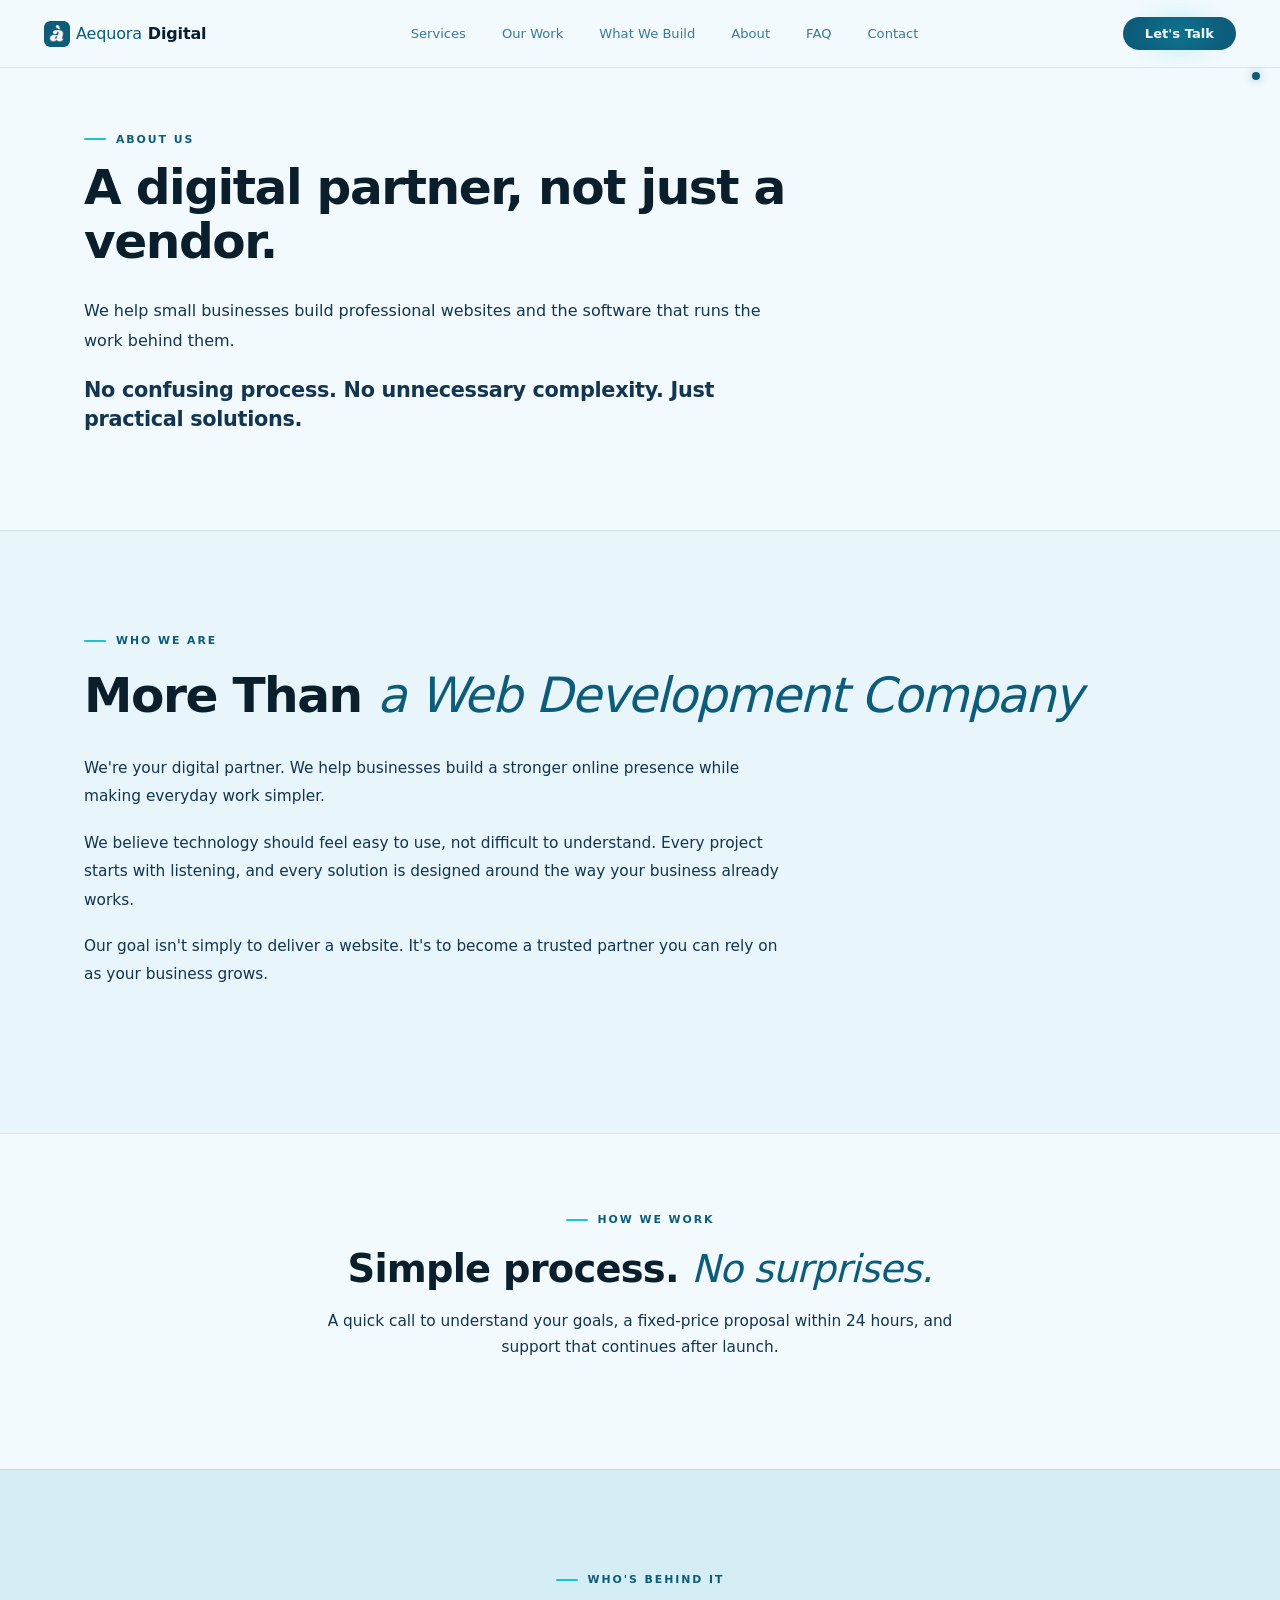
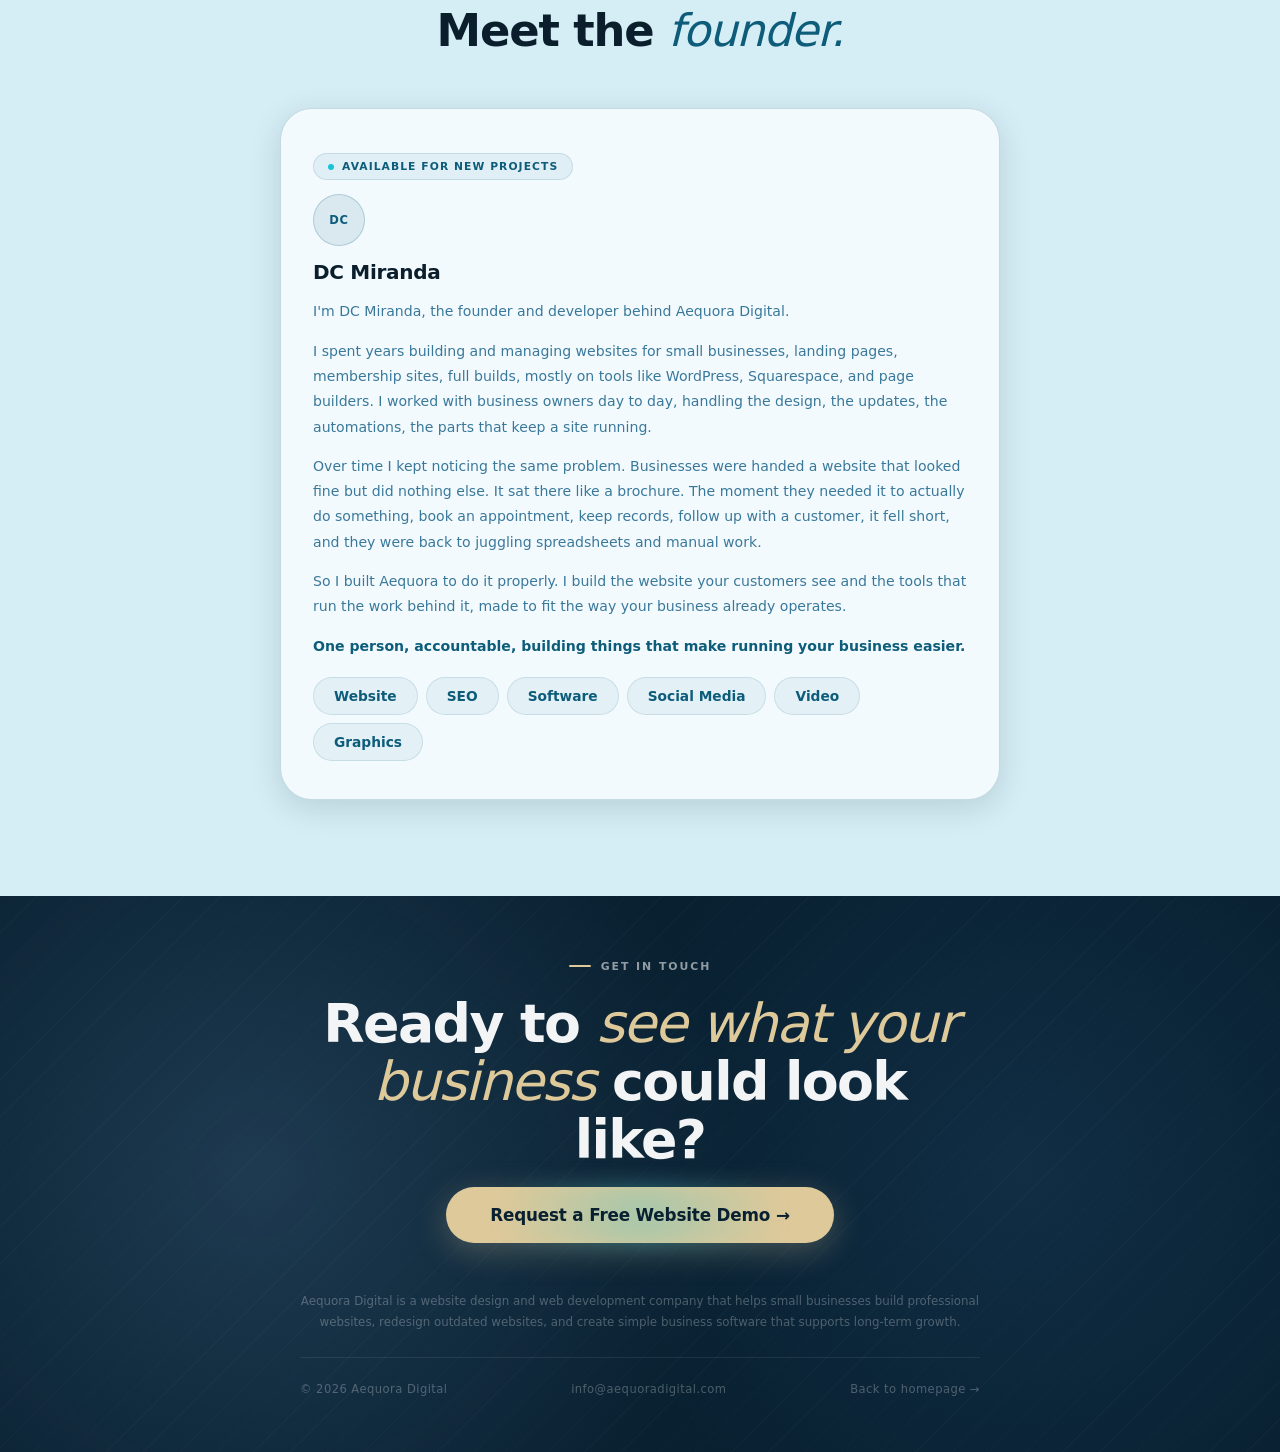
==== about.html @ 025c558b "Redesign homepage around visual work, add What We Build and About pages Rebuilds the homepage as Her" ====
﻿<!DOCTYPE html>
<html lang="en">
<head>
  <meta charset="UTF-8" />
  <meta name="viewport" content="width=device-width, initial-scale=1.0" />
  <meta http-equiv="Content-Security-Policy"
    content="default-src 'self'; style-src 'self' https://fonts.googleapis.com https://www.designrush.com 'unsafe-inline'; font-src 'self' https://fonts.gstatic.com https://www.designrush.com; script-src 'self' 'unsafe-inline' https://www.designrush.com; img-src 'self' data: https:; connect-src 'self' https://api.web3forms.com https://web3forms.com https://www.designrush.com; form-action 'self' https://api.web3forms.com; frame-src https:; frame-ancestors 'self';" />
  <title>About Us | Aequora Digital</title>
  <meta name="description" content="Aequora Digital is a small, hands-on digital partner for U.S. small businesses. Learn who we are, how we work, and who is behind the work." />
  <meta name="robots" content="index, follow" />
  <link rel="canonical" href="https://aequoradigital.com/about" />
  <meta property="og:title" content="About Us | Aequora Digital" />
  <meta property="og:description" content="Aequora Digital is a small, hands-on digital partner for U.S. small businesses. Learn who we are, how we work, and who is behind the work." />
  <meta property="og:type" content="website" />
  <meta property="og:url" content="https://aequoradigital.com/about" />
  <meta property="og:site_name" content="Aequora Digital" />
  <meta property="og:image" content="https://aequoradigital.com/aequora-logo+text.png" />
  <meta name="twitter:card" content="summary_large_image" />
  <meta name="twitter:title" content="About Us | Aequora Digital" />
  <meta name="twitter:description" content="Aequora Digital is a small, hands-on digital partner for U.S. small businesses. Learn who we are, how we work, and who is behind the work." />
  <meta name="twitter:image" content="https://aequoradigital.com/aequora-logo+text.png" />
  <meta name="theme-color" content="#0D5C7A" />
  <link rel="icon" type="image/png" href="Aequora-digital-logo.png" />
  <link rel="apple-touch-icon" href="Aequora-digital-logo.png" />
  <link rel="preconnect" href="https://fonts.googleapis.com" />
  <link rel="preconnect" href="https://fonts.gstatic.com" crossorigin />
  <link href="https://fonts.googleapis.com/css2?family=Playfair+Display:wght@700;800;900&family=Plus+Jakarta+Sans:ital,wght@0,300;0,400;0,500;0,600;0,700;0,800;1,300;1,400;1,600&display=swap" rel="stylesheet" />
  <script defer src="/_vercel/insights/script.js"></script>
  <script defer src="/_vercel/speed-insights/script.js"></script>
  <script defer src="https://www.designrush.com/topbest/js/widgets/agency-reviews.js"></script>
  <style>
    /* ============================================================
       AEQUORA DIGITAL — Main Page
       Layout: Page 3 structure · Hero: Page 2 two-col visual
       Colors: Deep Ocean Water + Warm Sand · Font: Plus Jakarta Sans
       ============================================================ */
    :root {
      --navy:      #0D5C7A;   /* vivid ocean blue        */
      --navy-dk:   #082030;   /* ocean abyss             */
      --navy-lt:   #1A9AB8;   /* bright ocean surface    */
      --sand:      #DEC99A;   /* warm sand               */
      --terra:     #18C4D8;   /* bioluminescent aqua     */
      --white:     #F2FAFE;   /* sea-white               */
      --bg:        #E8F5FA;   /* sea mist                */
      --bg-lt:     #D5EDF5;   /* shallow water           */
      --text-h:    #0A1E2C;   /* dark ocean — blue-tinted, not black */
      --text-b:    #123550;   /* ocean body — clear blue character   */
      --text-m:    #3A789A;   /* ocean mist — clearly teal           */
      --border:    rgba(13,92,122,0.12);
      --border-d:  rgba(255,255,255,0.09);
      --shadow-sm: 0 2px 12px rgba(8,32,48,0.08);
      --shadow-md: 0 8px 32px rgba(8,32,48,0.14);
      --shadow-lg: 0 20px 56px rgba(8,32,48,0.22);
      --sans: 'Plus Jakarta Sans', system-ui, sans-serif;
      --radius-sm:   4px;
      --radius-md:   16px;
      --radius-lg:   32px;
      --radius-full: 9999px;
      --hh: 68px;
    }

    *, *::before, *::after { box-sizing: border-box; margin: 0; padding: 0; }
    html { scroll-behavior: auto; }
    body {
      font-family: var(--sans);
      background: var(--bg);
      color: var(--text-b);
      -webkit-font-smoothing: antialiased;
      overflow-x: hidden;
    }
    ul  { list-style: none; }
    a   { color: inherit; text-decoration: none; }
    button { cursor: pointer; border: none; background: none; font: inherit; }
    .container { max-width: 1200px; margin: 0 auto; padding: 0 44px; }

    a:focus-visible, button:focus-visible, [role="button"]:focus-visible, [tabindex]:focus-visible {
      outline: 2px solid var(--terra);
      outline-offset: 3px;
      border-radius: 4px;
    }

    /* ── HEADER ── */
    .site-header {
      position: fixed;
      top: 0; left: 0; right: 0;
      z-index: 200;
      height: var(--hh);
      display: flex;
      align-items: center;
      justify-content: space-between;
      padding: 0 44px;
      background: rgba(242,250,254,0.94);
      border-bottom: 1px solid var(--border);
      backdrop-filter: blur(14px);
      -webkit-backdrop-filter: blur(14px);
      transition: box-shadow 0.3s;
    }
    .site-header.scrolled { box-shadow: var(--shadow-sm); }

    .brand {
      display: flex;
      align-items: center;
      gap: 6px;
      font-size: 1rem;
      font-weight: 500;
      color: var(--navy);
      letter-spacing: -0.01em;
    }
    .brand strong { font-weight: 800; color: var(--text-h); }
    .brand-logo {
      width: 26px;
      height: 26px;
      object-fit: contain;
      border-radius: 6px;
      flex-shrink: 0;
    }

    .site-nav { display: flex; align-items: center; gap: 36px; }
    .site-nav a {
      font-size: 0.82rem;
      font-weight: 500;
      color: var(--text-m);
      transition: color 0.15s;
      display: inline-block;
      height: 1.3em;
      overflow: hidden;
    }
    .site-nav a:hover { color: var(--text-h); }
    .nav-link-roll { display: block; transition: transform 0.4s cubic-bezier(0.65,0,0.35,1); }
    .nav-link-roll span { display: block; height: 1.3em; line-height: 1.3em; }
    .site-nav a:hover .nav-link-roll { transform: translateY(-1.3em); }

    .btn-nav {
      display: inline-flex;
      align-items: center;
      padding: 9px 22px;
      border-radius: var(--radius-full);
      background: var(--navy);
      color: var(--white);
      font-size: 0.82rem;
      font-weight: 700;
      transition: background 0.2s cubic-bezier(0.22,1,0.36,1), transform 0.2s cubic-bezier(0.22,1,0.36,1);
    }
    .btn-nav:hover { background: var(--navy-lt); transform: translateY(-1px); }
    .btn-nav:active { transform: translateY(0) scale(0.97); }

    /* ── GLOWING CTA HALO — applied to primary conversion buttons ── */
    .btn-primary, .btn-nav, .btn-book-primary {
      position: relative;
      isolation: isolate;
    }
    .btn-primary::before, .btn-nav::before, .btn-book-primary::before {
      content: "";
      position: absolute;
      inset: -3px;
      z-index: -1;
      border-radius: inherit;
      background: radial-gradient(circle, rgba(24,196,216,0.55), rgba(24,196,216,0) 72%);
      filter: blur(10px);
      opacity: 0.5;
      animation: cta-glow-pulse 2.6s ease-in-out infinite;
      transition: opacity 0.3s, filter 0.3s;
      pointer-events: none;
    }
    .btn-primary:hover::before, .btn-nav:hover::before, .btn-book-primary:hover::before {
      animation-name: cta-glow-pulse-hover;
      filter: blur(14px);
    }
    @keyframes cta-glow-pulse {
      0%, 100% { opacity: 0.35; }
      50%      { opacity: 0.6; }
    }
    @keyframes cta-glow-pulse-hover {
      0%, 100% { opacity: 0.7; }
      50%      { opacity: 1; }
    }

    .nav-toggle {
      display: none;
      flex-direction: column;
      justify-content: space-between;
      width: 22px; height: 14px;
    }
    .nav-toggle span { display: block; width: 100%; height: 1.5px; background: var(--text-h); border-radius: 1px; }

    /* ── SECTION LABEL ── */
    .section-label {
      display: inline-flex;
      align-items: center;
      gap: 10px;
      font-size: 0.68rem;
      font-weight: 700;
      letter-spacing: 0.18em;
      text-transform: uppercase;
      color: var(--navy);
      margin-bottom: 14px;
    }
    .section-label::before {
      content: "";
      width: 22px; height: 2px;
      background: var(--terra);
      border-radius: 2px;
      flex-shrink: 0;
    }
    .section-label.light { color: rgba(255,255,255,0.55); }
    .section-label.light::before { background: var(--sand); }

    /* ══════════════════════════════════════════════
       HERO — Page 3 style · White background
       Full-bleed column · Diagonal grid · Breathing animation
       Two-column content + services chips bar at bottom
    ══════════════════════════════════════════════ */
    .hero-section {
      position: relative;
      min-height: 100vh;
      background: var(--white);
      display: flex;
      flex-direction: column;
      overflow: hidden;
      padding-top: var(--hh);
    }

    /* Base background photo, sits beneath the canvas grid animation.
       Visible on the right side of the hero, fades to transparent on the left
       so the animated grid reads clearly there. */
    .hero-bg-photo {
      position: absolute; inset: 0;
      width: 100%; height: 100%;
      object-fit: cover;
      object-position: right center;
      z-index: 0;
      opacity: 0.9;
      -webkit-mask-image: linear-gradient(to right, transparent 0%, transparent 34%, rgba(0,0,0,0.55) 56%, #000 78%);
      mask-image: linear-gradient(to right, transparent 0%, transparent 34%, rgba(0,0,0,0.55) 56%, #000 78%);
      pointer-events: none;
    }

    /* Canvas-driven interactive grid — JS handles all background rendering.
       Strong on the left, fades out toward the right so it doesn't compete
       with the hero photo. */
    #hero-canvas {
      position: absolute; inset: 0;
      width: 100%; height: 100%;
      z-index: 0;
      pointer-events: none;
      -webkit-mask-image: linear-gradient(to right, #000 0%, #000 38%, rgba(0,0,0,0.35) 58%, transparent 80%);
      mask-image: linear-gradient(to right, #000 0%, #000 38%, rgba(0,0,0,0.35) 58%, transparent 80%);
    }

    .hero-inner {
      position: relative;
      z-index: 2;
      flex: 1;
      display: grid;
      grid-template-columns: 1fr 1.05fr;
      gap: 72px;
      align-items: center;
      max-width: 1200px;
      margin: 0 auto;
      padding: 60px 44px 48px;
      width: 100%;
    }


    /* ── Hero Text (left column) ── */
    .hero-badge {
      display: inline-flex;
      align-items: center;
      gap: 8px;
      padding: 6px 14px;
      border-radius: var(--radius-full);
      background: rgba(13,92,122,0.07);
      border: 1px solid rgba(13,92,122,0.13);
      font-size: 0.67rem;
      font-weight: 600;
      color: var(--navy);
      letter-spacing: 0.1em;
      text-transform: uppercase;
      margin-bottom: 28px;
      align-self: flex-start;
    }
    .badge-dot {
      width: 6px; height: 6px;
      border-radius: 50%;
      background: var(--terra);
      flex-shrink: 0;
      animation: pulse-dot 2.2s ease-in-out infinite;
    }
    @keyframes pulse-dot {
      0%, 100% { opacity: 1; box-shadow: 0 0 0 0 rgba(196,132,92,0.45); }
      50%       { opacity: 0.85; box-shadow: 0 0 0 6px rgba(196,132,92,0); }
    }

    .hero-text h1 {
      font-size: clamp(2.1rem, 3.4vw, 3.6rem);
      font-weight: 800;
      line-height: 1.12;
      letter-spacing: -0.03em;
      color: var(--text-h);   /* ocean-blue dark, not black */
      margin-bottom: 22px;
      text-wrap: balance;
    }
    .hero-text h1 em {
      font-style: italic;
      font-weight: 300;
      background: linear-gradient(120deg, var(--navy) 0%, var(--navy-lt) 100%);
      -webkit-background-clip: text;
      -webkit-text-fill-color: transparent;
      background-clip: text;
    }

    .hero-sub {
      font-size: 1rem;
      font-weight: 400;
      color: var(--text-m);
      line-height: 1.78;
      max-width: 440px;
      margin-bottom: 36px;
    }

    .hero-actions {
      display: flex;
      align-items: center;
      gap: 12px;
      flex-wrap: wrap;
      margin-bottom: 48px;
    }
    .btn-primary {
      display: inline-flex;
      align-items: center;
      padding: 13px 28px;
      border-radius: var(--radius-full);
      background: var(--navy);
      color: var(--white);
      font-size: 0.9rem;
      font-weight: 700;
      transition: background 0.2s cubic-bezier(0.22,1,0.36,1), transform 0.2s cubic-bezier(0.22,1,0.36,1), box-shadow 0.2s cubic-bezier(0.22,1,0.36,1);
      box-shadow: 0 4px 20px rgba(13,92,122,0.25);
    }
    .btn-primary:hover { background: var(--navy-lt); transform: translateY(-2px); box-shadow: 0 8px 32px rgba(13,92,122,0.3); }
    .btn-primary:active { transform: translateY(0) scale(0.97); }
    .btn-ghost {
      display: inline-flex;
      align-items: center;
      padding: 13px 24px;
      border-radius: var(--radius-full);
      border: 1.5px solid var(--border);
      color: var(--text-b);
      font-size: 0.9rem;
      font-weight: 600;
      transition: border-color 0.2s cubic-bezier(0.22,1,0.36,1), color 0.2s cubic-bezier(0.22,1,0.36,1), transform 0.2s cubic-bezier(0.22,1,0.36,1);
    }
    .btn-ghost:hover { border-color: var(--navy); color: var(--navy); }
    .btn-ghost:active { transform: scale(0.97); }

    .hero-trust {
      font-size: 0.8rem;
      font-weight: 500;
      color: var(--text-m);
      line-height: 1.6;
      max-width: 440px;
    }

    /* Mobile/tablet-only hero service list — desktop shows these on the hero photo instead */
    .hero-svc-list {
      display: none;
      flex-direction: column;
      gap: 14px;
      margin-bottom: 30px;
    }
    .hero-svc-item {
      display: flex;
      align-items: center;
      gap: 10px;
      font-size: 0.86rem;
      font-weight: 600;
      color: var(--text-b);
      line-height: 1.3;
    }
    .hero-svc-icon {
      display: flex;
      align-items: center;
      justify-content: center;
      width: 30px;
      height: 30px;
      border-radius: 50%;
      background: rgba(13,92,122,0.08);
      font-size: 0.95rem;
      flex-shrink: 0;
    }

    /* ── Hero Visual (right column) ── */
    .hero-visual {
      position: relative;
      display: flex;
      align-items: flex-end;
      justify-content: center;
    }

    /* Floating badges, positioned relative to the full hero section so they
       land on the open areas of the background photo rather than clustering
       over faces. Laid out as a flex row so the gaps between them are always
       mathematically even instead of hand-tuned per badge. */
    .hero-float-badges {
      position: absolute;
      inset: 0;
      z-index: 3;
      pointer-events: none;
    }

    .hero-badge-row {
      position: absolute;
      top: 68%;
      left: 52%;
      display: flex;
      align-items: center;
      gap: 22px;
    }

    .float-badge {
      display: flex;
      align-items: center;
      gap: 7px;
      padding: 8px 14px;
      background: var(--white);
      border: 1px solid var(--border);
      border-radius: var(--radius-full);
      font-size: 0.72rem;
      font-weight: 600;
      color: var(--text-h);
      box-shadow: var(--shadow-md);
      white-space: nowrap;
      z-index: 10;
      cursor: pointer;
      pointer-events: auto;
      animation: float-bob 5s ease-in-out infinite;
      transition: box-shadow 0.25s, transform 0.2s, background 0.2s, border-color 0.2s;
      will-change: transform;
    }
    .float-badge:hover {
      box-shadow: var(--shadow-lg);
      border-color: rgba(13,92,122,0.3);
      background: var(--white);
      transform: scale(1.06) !important;
      animation-play-state: paused;
    }
    .float-badge:hover .fb-icon { animation: fb-icon-pop 0.45s ease; }
    .float-badge:active { transform: scale(0.97) !important; }
    .float-badge-top   { animation-delay: 0s; }
    .float-badge-left  { animation-delay: -1.7s; }
    .float-badge-right { animation-delay: -3.3s; }
    .fb-icon { font-size: 0.82rem; display: inline-block; }

    @keyframes float-bob {
      0%, 100% { transform: translateY(0) rotate(0deg); }
      50%      { transform: translateY(-9px) rotate(-1deg); }
    }
    @keyframes fb-icon-pop {
      0%, 100% { transform: scale(1) rotate(0deg); }
      50%      { transform: scale(1.25) rotate(-8deg); }
    }
    @media (prefers-reduced-motion: reduce) {
      .float-badge { animation: none; }
      .float-badge:hover .fb-icon { animation: none; }
    }
    .float-badge-svc { font-size: 0.98rem; font-weight: 700; padding: 11px 20px; gap: 9px; }
    .float-badge-svc .fb-icon { font-size: 1.12rem; }

    /* The three badges share one row now — at narrower desktop widths their
       fixed pixel size starts overlapping, so shrink them back down until
       there's room for the row to breathe. */
    @media (max-width: 1440px) and (min-width: 1025px) {
      .float-badge-svc { font-size: 0.76rem; padding: 8px 14px; gap: 6px; }
      .float-badge-svc .fb-icon { font-size: 0.88rem; }
      .hero-badge-row { left: 48%; gap: 14px; }
    }

    /* ── PROOF RAIL ── */
    .proof-rail-section {
      padding: 28px 0;
      background: var(--bg-lt);
      border-top: 1px solid var(--border);
      border-bottom: 1px solid var(--border);
    }
    .proof-rail-grid {
      display: grid;
      grid-template-columns: repeat(auto-fit, minmax(240px, 1fr));
      gap: 20px;
    }
    .proof-rail-item {
      display: flex;
      align-items: center;
      justify-content: center;
      min-height: 56px;
      padding: 14px 20px;
      background: var(--white);
      border: 1px dashed var(--border);
      border-radius: var(--radius-md);
      text-align: center;
    }
    .proof-rail-quote {
      font-size: 0.85rem;
      font-weight: 600;
      color: var(--text-m);
      font-style: italic;
    }

    /* ── MARQUEE ── */
    .marquee-bar {
      overflow: hidden;
      background: var(--navy);
      padding: 14px 0;
    }
    .marquee-track {
      display: flex;
      gap: 32px;
      width: max-content;
      animation: marquee 28s linear infinite;
    }
    .marquee-track span {
      font-size: 0.72rem;
      font-weight: 600;
      letter-spacing: 0.12em;
      text-transform: uppercase;
      color: rgba(255,255,255,0.5);
      white-space: nowrap;
    }
    .marquee-track .sep { color: var(--sand); }
    @keyframes marquee {
      0%   { transform: translateX(0); }
      100% { transform: translateX(-50%); }
    }

    /* ── PROBLEM ── */
    .problem-section {
      padding: 96px 0;
      background: var(--white);
      border-top: 1px solid var(--border);
    }
    .problem-inner { max-width: 720px; }
    .problem-inner h2 {
      font-size: clamp(2rem, 3.8vw, 3.2rem);
      font-weight: 800;
      line-height: 1.12;
      letter-spacing: -0.03em;
      color: var(--text-h);
      margin-bottom: 28px;
    }
    .problem-body p {
      font-size: 1rem;
      color: var(--text-b);
      line-height: 1.85;
      margin-bottom: 20px;
    }
    .problem-emphasis {
      font-size: 1.3rem !important;
      font-weight: 800;
      color: var(--navy);
      letter-spacing: -0.015em;
      line-height: 1.4 !important;
      margin-top: 8px;
      margin-bottom: 0 !important;
    }

    /* ── WHO WE HELP ── */
    .who-help-section {
      padding: 72px 0;
      background: var(--white);
      border-top: 1px solid var(--border);
    }
    .who-help-head {
      text-align: center;
      max-width: 640px;
      margin: 0 auto 36px;
    }
    .who-help-head h2 {
      font-size: clamp(1.8rem, 3vw, 2.6rem);
      font-weight: 700;
      color: var(--text-h);
      line-height: 1.2;
      letter-spacing: -0.02em;
      margin-top: 6px;
    }
    .who-help-head h2 em { font-style: italic; font-weight: 300; color: var(--navy); }
    .who-help-sub {
      font-size: 0.96rem;
      color: var(--text-b);
      line-height: 1.7;
      margin-top: 16px;
    }
    .who-help-grid {
      display: flex;
      flex-wrap: wrap;
      justify-content: center;
      gap: 12px;
      max-width: 900px;
      margin: 0 auto;
    }
    .who-help-chip {
      display: inline-flex;
      align-items: center;
      padding: 10px 20px;
      border-radius: var(--radius-full);
      background: rgba(13,92,122,0.06);
      border: 1px solid rgba(13,92,122,0.13);
      font-size: 0.86rem;
      font-weight: 600;
      color: var(--navy);
    }

    /* ── WHO WE ARE ── */
    .about-section {
      padding: 96px 0;
      background: var(--bg);
      border-top: 1px solid var(--border);
    }
    .who-we-are-h2 {
      font-size: clamp(2.2rem, 3.8vw, 3.6rem);
      font-weight: 800;
      line-height: 1.08;
      letter-spacing: -0.03em;
      color: var(--text-h);
      margin-top: 8px;
      margin-bottom: 32px;
    }
    .who-we-are-h2 em { font-style: italic; font-weight: 300; color: var(--navy); }
    .who-we-are-copy {
      max-width: 700px;
      margin-bottom: 48px;
    }
    .who-we-are-copy p {
      font-size: 0.96rem;
      line-height: 1.85;
      color: var(--text-b);
      margin-bottom: 18px;
    }
    .who-we-are-copy p:last-of-type { margin-bottom: 0; }

    /* ── SERVICES ── */
    .services-section {
      padding: 96px 0;
      background: var(--bg-lt);
      border-top: 1px solid var(--border);
    }
    .services-head {
      text-align: center;
      max-width: 560px;
      margin: 0 auto 52px;
    }
    .services-head .section-label { justify-content: center; }
    .services-head h2 {
      font-size: clamp(2rem, 3.5vw, 3rem);
      font-weight: 700;
      color: var(--text-h);
      line-height: 1.12;
      letter-spacing: -0.025em;
      margin-top: 6px;
    }
    .services-head h2 em { font-style: italic; font-weight: 300; color: var(--navy); }
    /* Circular number badge (reused by .service-card-primary) */
    .sc-badge {
      width: 48px; height: 48px;
      border-radius: 50%;
      background: rgba(13,92,122,0.08);
      border: 1.5px solid rgba(13,92,122,0.18);
      display: flex;
      align-items: center;
      justify-content: center;
      font-size: 0.68rem;
      font-weight: 800;
      color: var(--navy);
      letter-spacing: 0.06em;
      flex-shrink: 0;
      transition: background 0.25s, border-color 0.25s;
    }

    /* ── LIVE DEMOS (LIGHT) ── */
    .demos-section {
      padding: 96px 0;
      background: var(--bg);
      border-top: 1px solid var(--border);
    }
    .demos-head {
      display: flex;
      align-items: flex-end;
      justify-content: space-between;
      margin-bottom: 64px;
      gap: 24px;
    }
    .demos-head h2 {
      font-size: clamp(2rem, 3.5vw, 3rem);
      font-weight: 700;
      color: var(--text-h);
      line-height: 1.1;
      letter-spacing: -0.025em;
      margin-top: 6px;
    }
    .demos-head h2 em { font-style: italic; font-weight: 300; color: var(--navy); }
    .demos-note {
      font-size: 0.72rem;
      font-weight: 500;
      color: var(--text-m);
      text-align: right;
      line-height: 1.65;
      letter-spacing: 0.04em;
      padding-bottom: 4px;
    }
    .demos-note-link {
      display: inline-block;
      margin-top: 8px;
      color: var(--navy);
      font-weight: 700;
      border-bottom: 1px solid rgba(13,92,122,0.3);
      transition: color 0.2s, border-color 0.2s;
    }
    .demos-note-link:hover { color: var(--navy-lt); border-color: var(--navy-lt); }
    .demos-grid { display: flex; flex-direction: column; gap: 28px; }

    /* ── REAL CLIENT WORK (in-page gallery) ── */
    /* Displayed before the sample-build demos within #portfolio, reordered visually via flex order
       below so the underlying markup (client cards, iframes) doesn't need to move. */
    #portfolio > .container { display: flex; flex-direction: column; }
    #portfolio > .container > .demos-head,
    #portfolio > .container > .demos-grid { order: 2; }
    #portfolio > .container > .work-gallery-inline { order: 1; }
    .work-gallery-inline { margin-top: 0; margin-bottom: 88px; }
    .work-gallery-head { margin-bottom: 40px; }
    .work-gallery-head p { color: var(--text-m); font-size: 0.9rem; line-height: 1.7; max-width: 560px; margin-top: 10px; }
    .work-grid { display: grid; grid-template-columns: repeat(auto-fit, minmax(340px, 1fr)); gap: 32px; }
    .work-card {
      background: var(--white);
      border: 1px solid var(--border);
      border-radius: var(--radius-md);
      overflow: hidden;
      cursor: pointer;
      box-shadow: var(--shadow-sm);
      transition: transform 0.45s cubic-bezier(0.22,1,0.36,1), box-shadow 0.45s cubic-bezier(0.22,1,0.36,1), border-color 0.45s;
    }
    .work-card:hover { transform: translateY(-6px); box-shadow: var(--shadow-lg); border-color: rgba(13,92,122,0.22); }
    .work-card:focus-visible { outline: 2px solid var(--terra); outline-offset: 2px; }
    .work-card-visual, .work-modal-visual {
      position: relative;
      aspect-ratio: 16 / 10;
      background: linear-gradient(150deg, var(--navy-dk) 0%, var(--navy) 100%);
      display: flex; flex-direction: column;
      overflow: hidden;
    }
    .work-card-chrome { display: flex; align-items: center; gap: 6px; padding: 9px 12px; background: rgba(255,255,255,0.06); border-bottom: 1px solid rgba(255,255,255,0.08); position: relative; z-index: 1; }
    .d-dot { width: 8px; height: 8px; border-radius: 50%; flex-shrink: 0; }
    .d-red { background: #FF5F57; } .d-yellow { background: #FEBC2E; } .d-green { background: #28C840; }
    .d-lock { font-size: 0.55rem; opacity: 0.6; }
    .work-card-url {
      flex: 1; display: flex; align-items: center; gap: 5px;
      background: rgba(255,255,255,0.08); border-radius: 5px; padding: 3px 9px; margin: 0 6px;
      font-size: 0.62rem; color: rgba(255,255,255,0.65); white-space: nowrap; overflow: hidden; text-overflow: ellipsis;
    }
    .work-card-mono { flex: 1; display: flex; align-items: center; justify-content: center; }
    .work-card-mono span { font-family: 'Playfair Display', serif; font-size: 3.2rem; font-weight: 800; color: rgba(255,255,255,0.16); letter-spacing: 0.02em; }
    .work-modal-visual .work-card-mono span { font-size: 4rem; }
    .work-iframe-wrap { position: absolute; inset: 0; overflow: hidden; z-index: 0; }
    .work-iframe {
      position: absolute; top: 0; left: 0; border: 0; background: var(--white);
      transform-origin: top left; pointer-events: none;
      transform: scale(var(--iframe-scale, 1));
      transition: transform 0.9s cubic-bezier(0.22,1,0.36,1);
    }
    /* On hover, reveal further down the live page instead of a static screenshot swap */
    .work-card:hover .work-iframe {
      transform: scale(var(--iframe-scale, 1)) translateY(calc(-1 * var(--iframe-pan, 0px)));
    }
    .work-card-visual .work-card-status, .work-card-status { z-index: 1; }
    .work-card-visual::after, .work-modal-visual::after {
      content: ""; position: absolute; inset: 0; z-index: 0; pointer-events: none;
      background: linear-gradient(180deg, rgba(8,32,48,0.55) 0%, rgba(8,32,48,0) 32%);
    }
    .work-card-status {
      position: absolute; top: 12px; right: 12px;
      font-size: 0.6rem; font-weight: 700; letter-spacing: 0.1em; text-transform: uppercase;
      color: var(--navy-dk); background: var(--sand); padding: 4px 10px; border-radius: var(--radius-full);
    }
    .work-card-info { position: relative; overflow: hidden; padding: 26px 26px 28px; display: flex; flex-direction: column; gap: 10px; }
    .work-card-info::before {
      content: "";
      position: absolute;
      inset: 0;
      z-index: 0;
      background: radial-gradient(320px circle at var(--mx, 50%) var(--my, 50%), rgba(24,196,216,0.09), transparent 70%);
      opacity: 0;
      transition: opacity 0.4s ease;
      pointer-events: none;
    }
    .work-card:hover .work-card-info::before { opacity: 1; }
    .work-card-industry {
      display: flex; align-items: center; gap: 8px;
      font-size: 0.65rem; font-weight: 700; letter-spacing: 0.2em; text-transform: uppercase; color: var(--terra);
    }
    .work-card-industry::before { content: ""; width: 6px; height: 6px; border-radius: 50%; background: var(--terra); flex-shrink: 0; }
    .work-card-info h3 { font-size: 1.35rem; font-weight: 700; color: var(--text-h); letter-spacing: -0.02em; }
    .work-card-info p { font-size: 0.82rem; color: var(--text-m); line-height: 1.7; }
    .work-card-cta { font-size: 0.74rem; font-weight: 700; color: var(--navy); display: inline-flex; align-items: center; gap: 4px; margin-top: 4px; transition: color 0.25s; }
    .work-card:hover .work-card-cta { color: var(--navy-lt); }
    .work-card-soon {
      border: 1.5px dashed var(--border); background: transparent; box-shadow: none; cursor: default;
      display: flex; align-items: center; justify-content: center; min-height: 280px; padding: 32px;
    }
    .work-card-soon:hover { transform: none; box-shadow: none; }
    .work-card-soon p { color: var(--text-m); font-size: 0.82rem; text-align: center; max-width: 220px; line-height: 1.6; }
    .work-modal-overlay {
      position: fixed; inset: 0; background: rgba(8,32,48,0.82); z-index: 500;
      display: flex; align-items: center; justify-content: center; padding: 20px;
      opacity: 0; visibility: hidden; transition: opacity 0.28s ease, visibility 0.28s ease;
      backdrop-filter: blur(8px); -webkit-backdrop-filter: blur(8px);
    }
    .work-modal-overlay.open { opacity: 1; visibility: visible; }
    .work-modal {
      position: relative; width: 100%; max-width: 840px; max-height: 88vh; overflow: auto;
      background: var(--white); border-radius: var(--radius-lg);
      box-shadow: 0 40px 100px rgba(8,32,48,0.55);
      transform: translateY(28px) scale(0.97);
      transition: transform 0.35s cubic-bezier(0.22,1,0.36,1);
      display: flex; flex-direction: column;
    }
    .work-modal-overlay.open .work-modal { transform: translateY(0) scale(1); }
    .work-modal-close {
      position: absolute; top: 16px; right: 16px; width: 32px; height: 32px; border-radius: 50%;
      background: rgba(255,255,255,0.16); color: #fff; font-size: 0.8rem;
      display: flex; align-items: center; justify-content: center; z-index: 2;
      transition: background 0.15s; backdrop-filter: blur(4px);
    }
    .work-modal-close:hover { background: rgba(255,255,255,0.28); }
    .work-modal-body { padding: 32px 36px 36px; display: flex; flex-direction: column; gap: 14px; }
    .work-modal-status {
      display: inline-flex; align-items: center; width: fit-content;
      font-size: 0.62rem; font-weight: 700; letter-spacing: 0.1em; text-transform: uppercase;
      color: var(--navy-dk); background: var(--sand); padding: 4px 12px; border-radius: var(--radius-full);
    }
    .work-modal-body h3 { font-size: 1.7rem; font-weight: 800; color: var(--text-h); letter-spacing: -0.02em; }
    .work-modal-body p { font-size: 0.92rem; color: var(--text-m); line-height: 1.8; max-width: 560px; }
    .work-modal-details {
      margin-top: 6px;
      padding-top: 18px;
      border-top: 1px solid var(--border);
    }
    .work-modal-details h4 {
      font-size: 0.78rem;
      font-weight: 800;
      letter-spacing: 0.06em;
      text-transform: uppercase;
      color: var(--navy);
      margin-bottom: 12px;
    }
    .work-modal-details ul {
      display: flex;
      flex-direction: column;
      gap: 9px;
    }
    .work-modal-details li {
      display: flex;
      align-items: flex-start;
      gap: 9px;
      font-size: 0.88rem;
      color: var(--text-b);
      line-height: 1.6;
    }
    .work-modal-details li::before {
      content: "";
      width: 6px; height: 6px;
      border-radius: 50%;
      background: var(--terra);
      flex-shrink: 0;
      margin-top: 7px;
    }
    .demo-card {
      display: grid;
      grid-template-columns: 2.33fr 1fr;
      border: 1px solid var(--border);
      border-radius: var(--radius-md);
      overflow: visible;
      background: linear-gradient(155deg, #071321 0%, #0B1B2D 55%, #10253F 100%);
      box-shadow: var(--shadow-sm);
      transition: transform 0.45s cubic-bezier(0.22,1,0.36,1), box-shadow 0.45s cubic-bezier(0.22,1,0.36,1), border-color 0.45s;
    }
    .demo-card:hover {
      transform: translateY(-6px);
      box-shadow: var(--shadow-lg);
      border-color: rgba(13,92,122,0.22);
    }
    .demo-card.reverse { grid-template-columns: 1fr 2.33fr; }
    .demo-card.reverse .demo-preview { order: 2; }
    .demo-card.reverse .demo-info   { order: 1; }
    .demo-preview {
      position: relative;
      background: transparent;
      padding: 44px 40px;
      min-height: 300px;
      display: flex;
      align-items: center;
      justify-content: center;
      overflow: visible;
      cursor: pointer;
    }
    .demo-preview::before {
      content: "";
      position: absolute;
      inset: 0;
      background: radial-gradient(120% 100% at 50% 100%, rgba(24,196,216,0.16) 0%, rgba(24,196,216,0) 60%);
      opacity: 0;
      transition: opacity 0.45s ease;
      pointer-events: none;
    }
    .demo-card:hover .demo-preview::before { opacity: 1; }
    .demo-preview:focus-visible {
      outline: 2px solid var(--terra);
      outline-offset: -4px;
    }
    .demo-btn {
      position: absolute;
      bottom: 20px; right: 20px;
      display: inline-flex;
      align-items: center;
      gap: 6px;
      font-size: 0.7rem;
      font-weight: 600;
      letter-spacing: 0.06em;
      color: var(--sand);
      border: 1.5px solid rgba(222,201,154,0.6);
      padding: 8px 18px;
      border-radius: var(--radius-full);
      background: transparent;
      transition: background 0.2s, color 0.2s, border-color 0.2s, transform 0.3s cubic-bezier(0.22,1,0.36,1);
    }
    .demo-btn:hover,
    .demo-card:hover .demo-btn { background: var(--sand); color: var(--navy-dk); border-color: var(--sand); }
    .demo-card:hover .demo-btn { transform: translateY(-2px); }
    .demo-btn:active { transform: translateY(0) scale(0.96); }
    .demo-btn-arrow { display: inline-block; transition: transform 0.3s cubic-bezier(0.22,1,0.36,1); }
    .demo-btn:hover .demo-btn-arrow { transform: translateX(3px); }
    .demo-info {
      position: relative;
      overflow: hidden;
      padding: 52px 44px;
      display: flex;
      flex-direction: column;
      justify-content: center;
      gap: 14px;
      background: transparent;
    }
    .demo-info::before {
      content: "";
      position: absolute;
      inset: 0;
      z-index: 0;
      background: radial-gradient(320px circle at var(--mx, 50%) var(--my, 50%), rgba(24,196,216,0.09), transparent 70%);
      opacity: 0;
      transition: opacity 0.4s ease;
      pointer-events: none;
    }
    .demo-card:hover .demo-info::before { opacity: 1; }
    .demo-category {
      display: flex;
      align-items: center;
      gap: 8px;
      font-size: 0.65rem;
      font-weight: 700;
      letter-spacing: 0.2em;
      text-transform: uppercase;
      color: var(--terra);
    }
    .demo-category::before {
      content: "";
      width: 6px; height: 6px;
      border-radius: 50%;
      background: var(--terra);
      box-shadow: 0 0 0 0 rgba(24,196,216,0.5);
      animation: demo-pulse 2.2s ease-out infinite;
    }
    @keyframes demo-pulse {
      0%   { box-shadow: 0 0 0 0 rgba(24,196,216,0.45); }
      70%  { box-shadow: 0 0 0 7px rgba(24,196,216,0); }
      100% { box-shadow: 0 0 0 0 rgba(24,196,216,0); }
    }
    .demo-tags { display: flex; flex-wrap: wrap; gap: 8px; margin-top: 2px; }
    .demo-tag {
      font-size: 0.63rem;
      font-weight: 500;
      color: rgba(255,255,255,0.8);
      border: 1px solid rgba(255,255,255,0.18);
      border-radius: var(--radius-sm);
      padding: 4px 12px;
      transition: background 0.25s, border-color 0.25s;
    }
    .demo-card:hover .demo-tag { border-color: rgba(255,255,255,0.32); background: rgba(255,255,255,0.06); }
    .demo-info h3 {
      font-size: 1.9rem;
      font-weight: 700;
      color: var(--white);
      line-height: 1.2;
      letter-spacing: -0.025em;
      transition: color 0.3s;
    }
    .demo-card:hover .demo-info h3 { color: var(--terra); }
    .demo-info p {
      font-size: 0.82rem;
      color: rgba(255,255,255,0.6);
      line-height: 1.8;
      max-width: 320px;
    }

    /* ── PORTFOLIO: PREMIUM PRODUCT SHOWCASES (both demo cards) ── */
    .demo-card .demo-info {
      padding: 52px 36px;
      z-index: 1;
    }
    .demo-cta-inline {
      position: static;
      align-self: flex-start;
      display: inline-flex;
      align-items: center;
      gap: 8px;
      margin-top: 10px;
      padding: 13px 24px;
      border-radius: var(--radius-full);
      background: var(--navy-lt);
      border: none;
      color: var(--white);
      font-size: 0.85rem;
      font-weight: 700;
    }
    .demo-cta-inline:hover,
    .demo-card:hover .demo-cta-inline {
      background: var(--terra);
      border-color: transparent;
      color: var(--navy-dk);
      transform: translateY(-1px);
    }
    .portal-showcase, .biz-showcase, .software-showcase {
      padding: 48px;
      overflow: visible;
      z-index: 2;
      background: transparent;
    }
    .portal-showcase::after, .biz-showcase::after, .software-showcase::after {
      content: "";
      position: absolute;
      inset: 0;
      z-index: 0;
      opacity: 1;
      background: radial-gradient(60% 55% at 60% 45%, rgba(24,196,216,0.16) 0%, transparent 70%);
      pointer-events: none;
    }
    .portal-tablet-stage {
      position: relative;
      z-index: 1;
      width: 118%;
      max-width: 560px;
    }
    .portal-tablet {
      position: relative;
      aspect-ratio: 3 / 2;
      background: linear-gradient(155deg, #1B2126 0%, #0B0D0F 100%);
      border-radius: 26px;
      padding: 14px;
      box-shadow:
        0 60px 90px -20px rgba(0,0,0,0.6),
        0 20px 34px -12px rgba(0,0,0,0.5),
        0 0 0 1px rgba(255,255,255,0.06);
      transform: perspective(1400px) rotateY(-13deg) rotateX(4deg) rotate(-1.5deg);
      transition: transform 0.3s ease-in-out, box-shadow 0.3s ease-in-out;
    }
    .portal-tablet-cam {
      position: absolute;
      top: 5px; left: 50%;
      transform: translateX(-50%);
      width: 4px; height: 4px;
      border-radius: 50%;
      background: rgba(255,255,255,0.14);
    }
    .portal-tablet-screen {
      position: relative;
      width: 100%; height: 100%;
      background: linear-gradient(155deg, #0E2C40 0%, #0A2032 100%);
      border-radius: 14px;
      overflow: hidden;
      display: flex;
    }
    .portal-tablet-screen::after {
      content: "";
      position: absolute;
      inset: 0;
      background: linear-gradient(115deg, rgba(255,255,255,0.06) 0%, transparent 30%, transparent 70%, rgba(255,255,255,0.03) 100%);
      pointer-events: none;
    }
    .demo-card:hover .portal-tablet {
      transform: perspective(1400px) rotateY(-13deg) rotateX(4deg) rotate(-0.5deg);
      box-shadow:
        0 70px 110px -20px rgba(0,0,0,0.68),
        0 24px 40px -12px rgba(0,0,0,0.55),
        0 0 0 1px rgba(255,255,255,0.08);
    }
    .portal-sidebar {
      width: 74px;
      flex-shrink: 0;
      padding: 14px 9px;
      border-right: 1px solid rgba(255,255,255,0.06);
      display: flex;
      flex-direction: column;
      gap: 9px;
    }
    .portal-dash-head { display: flex; align-items: center; gap: 5px; margin-bottom: 8px; }
    .portal-dash-mark {
      width: 16px; height: 16px;
      border-radius: 5px;
      background: linear-gradient(135deg, var(--terra), var(--navy-lt));
      display: flex; align-items: center; justify-content: center;
      font-size: 0.42rem; font-weight: 800; color: var(--navy-dk);
      flex-shrink: 0;
    }
    .portal-dash-name { font-size: 0.5rem; font-weight: 700; color: rgba(255,255,255,0.55); letter-spacing: 0.01em; }
    .portal-nav-item { height: 5px; border-radius: 3px; background: rgba(255,255,255,0.08); }
    .portal-nav-item.active { background: var(--terra); opacity: 0.85; }
    .portal-main {
      flex: 1;
      min-width: 0;
      padding: 14px 12px;
      display: flex;
      flex-direction: column;
      gap: 9px;
    }
    .portal-topbar { display: flex; align-items: center; gap: 6px; }
    .portal-search { flex: 1; height: 14px; border-radius: 7px; background: rgba(255,255,255,0.05); }
    .portal-bell { width: 12px; height: 12px; border-radius: 50%; background: rgba(255,255,255,0.08); flex-shrink: 0; }
    .portal-avatar {
      width: 14px; height: 14px;
      border-radius: 50%;
      background: linear-gradient(135deg, var(--terra), var(--navy-lt));
      display: flex; align-items: center; justify-content: center;
      font-size: 0.35rem; font-weight: 800; color: var(--navy-dk);
      flex-shrink: 0;
    }
    .portal-welcome { font-size: 0.68rem; font-weight: 700; color: var(--white); }
    .portal-dash-stats { display: flex; gap: 6px; }
    .portal-stat {
      flex: 1;
      min-width: 0;
      background: rgba(255,255,255,0.04);
      border: 1px solid rgba(255,255,255,0.06);
      border-radius: 8px;
      padding: 7px 7px;
      display: flex;
      flex-direction: column;
      gap: 2px;
    }
    .portal-stat-val { font-size: 0.72rem; font-weight: 800; color: var(--white); letter-spacing: -0.02em; white-space: nowrap; }
    .portal-stat-lbl { font-size: 0.44rem; font-weight: 500; color: rgba(255,255,255,0.4); letter-spacing: 0.02em; white-space: nowrap; }
    .portal-dash-course {
      background: rgba(255,255,255,0.04);
      border: 1px solid rgba(255,255,255,0.06);
      border-radius: 10px;
      padding: 11px 12px;
    }
    .portal-course-top { display: flex; justify-content: space-between; font-size: 0.58rem; font-weight: 600; color: rgba(255,255,255,0.7); margin-bottom: 8px; }
    .portal-course-pct { color: var(--terra); font-weight: 800; }
    .portal-course-bar { height: 4px; border-radius: 3px; background: rgba(255,255,255,0.08); overflow: hidden; }
    .portal-course-fill {
      height: 100%;
      width: 0%;
      border-radius: 3px;
      background: linear-gradient(90deg, var(--terra), var(--navy-lt));
      transition: width 1.1s cubic-bezier(0.22,1,0.36,1) 0.2s;
    }
    [data-reveal].visible .portal-course-fill { width: 65%; }
    .portal-courses-row { display: flex; gap: 8px; }
    .portal-course-thumb {
      flex: 1;
      aspect-ratio: 16 / 10;
      border-radius: 8px;
      display: flex;
      align-items: center;
      justify-content: center;
      font-size: 0.9rem;
    }
    .thumb-a { background: linear-gradient(135deg, #2451A4, #16305F); }
    .thumb-b { background: linear-gradient(135deg, #2E6B4F, #163825); }
    .portal-side {
      width: 84px;
      flex-shrink: 0;
      padding: 14px 8px;
      border-left: 1px solid rgba(255,255,255,0.06);
      display: flex;
      flex-direction: column;
      align-items: center;
      gap: 12px;
    }
    .portal-call-card {
      width: 100%;
      display: flex;
      align-items: center;
      gap: 4px;
      background: rgba(255,255,255,0.04);
      border: 1px solid rgba(255,255,255,0.06);
      border-radius: 7px;
      padding: 7px;
      font-size: 0.42rem;
      font-weight: 600;
      color: rgba(255,255,255,0.7);
    }
    .portal-call-dot { width: 5px; height: 5px; border-radius: 50%; background: var(--terra); flex-shrink: 0; }
    .portal-ring-wrap { position: relative; width: 42px; height: 42px; display: flex; align-items: center; justify-content: center; }
    .portal-ring { width: 100%; height: 100%; transform: rotate(-90deg); }
    .portal-ring-bg, .portal-ring-fg { fill: none; stroke-width: 4; }
    .portal-ring-bg { stroke: rgba(255,255,255,0.1); }
    .portal-ring-fg {
      stroke: var(--terra);
      stroke-linecap: round;
      stroke-dasharray: 100.5;
      stroke-dashoffset: 100.5;
      transition: stroke-dashoffset 1.1s cubic-bezier(0.22,1,0.36,1) 0.3s;
    }
    [data-reveal].visible .portal-ring-fg { stroke-dashoffset: 25; }
    .portal-ring-label { position: absolute; font-size: 0.48rem; font-weight: 800; color: var(--white); }

    /* ── BUSINESS SITE MONITOR MOCKUP ── */
    .biz-monitor-stage {
      position: relative;
      width: 100%;
      max-width: 520px;
    }
    .biz-monitor {
      position: relative;
      background: linear-gradient(155deg, #1B2126 0%, #0B0D0F 100%);
      border-radius: 16px;
      padding: 10px 10px 0;
      box-shadow:
        0 50px 80px -20px rgba(0,0,0,0.55),
        0 18px 30px -12px rgba(0,0,0,0.45),
        0 0 0 1px rgba(255,255,255,0.06);
      transform: rotate(-1.2deg);
      transition: transform 0.3s ease-in-out, box-shadow 0.3s ease-in-out;
    }
    .demo-card:hover .biz-monitor {
      transform: rotate(-0.4deg) translateY(-2px);
      box-shadow:
        0 60px 100px -20px rgba(0,0,0,0.62),
        0 22px 36px -12px rgba(0,0,0,0.5),
        0 0 0 1px rgba(255,255,255,0.08);
    }
    .biz-screen {
      position: relative;
      aspect-ratio: 16 / 10;
      background: var(--white);
      border-radius: 6px 6px 0 0;
      overflow: hidden;
      display: flex;
      flex-direction: column;
    }
    .biz-nav {
      display: flex;
      align-items: center;
      justify-content: space-between;
      gap: 8px;
      padding: 9px 14px;
      background: var(--white);
      border-bottom: 1px solid rgba(0,0,0,0.06);
      flex-shrink: 0;
    }
    .biz-nav-logo { font-family: 'Playfair Display', serif; font-size: 0.6rem; font-weight: 700; color: #0A1E2C; white-space: nowrap; }
    .biz-nav-links { display: flex; gap: 9px; font-size: 0.36rem; font-weight: 600; color: #333; white-space: nowrap; }
    .biz-nav-cta { font-size: 0.36rem; font-weight: 700; color: var(--white); background: #0A1E2C; padding: 4px 8px; border-radius: 5px; white-space: nowrap; flex-shrink: 0; }
    .biz-body {
      flex: 1;
      position: relative;
      background: linear-gradient(160deg, #0D3A66 0%, #0A2748 100%);
      display: flex;
      align-items: center;
      justify-content: center;
      padding: 12px;
    }
    .biz-hero-card {
      background: rgba(255,255,255,0.04);
      border: 1px solid rgba(255,255,255,0.14);
      border-radius: 10px;
      padding: 12px 18px 16px;
      display: flex;
      flex-direction: column;
      align-items: center;
      text-align: center;
      gap: 4px;
      max-width: 58%;
    }
    .biz-avatar {
      width: 30px; height: 30px;
      border-radius: 50%;
      background: linear-gradient(135deg, var(--terra), var(--navy-lt));
      display: flex;
      align-items: center;
      justify-content: center;
      font-family: 'Playfair Display', serif;
      font-weight: 700;
      font-size: 0.56rem;
      color: var(--white);
      margin-bottom: 3px;
    }
    .biz-hero-name { font-family: 'Playfair Display', serif; font-size: 0.62rem; font-weight: 700; color: var(--white); }
    .biz-hero-title { font-size: 0.32rem; font-weight: 600; letter-spacing: 0.04em; text-transform: uppercase; color: rgba(255,255,255,0.55); }
    .biz-hero-stats {
      display: flex;
      gap: 16px;
      margin-top: 5px;
      padding-top: 5px;
      border-top: 1px solid rgba(255,255,255,0.14);
      width: 100%;
      justify-content: center;
    }
    .biz-hstat { display: flex; flex-direction: column; align-items: center; gap: 1px; }
    .biz-hstat-val { font-size: 0.54rem; font-weight: 800; color: var(--white); }
    .biz-hstat-lbl { font-size: 0.3rem; font-weight: 500; color: rgba(255,255,255,0.4); letter-spacing: 0.03em; }
    .biz-testimonial {
      position: absolute;
      bottom: 7%;
      right: 9%;
      background: var(--white);
      border-radius: 8px;
      padding: 7px 9px;
      box-shadow: 0 10px 24px rgba(0,0,0,0.35);
      max-width: 36%;
    }
    .biz-stars { color: #F5B400; font-size: 0.4rem; letter-spacing: 1px; }
    .biz-testimonial p { font-size: 0.32rem; color: #333; line-height: 1.4; margin-top: 3px; }
    .biz-badge {
      position: absolute;
      bottom: 6px; right: 8px;
      display: flex;
      align-items: center;
      gap: 4px;
      background: var(--white);
      border-radius: 20px;
      padding: 3px 8px;
      font-size: 0.3rem;
      font-weight: 600;
      color: #333;
    }
    .biz-badge-dot { width: 4px; height: 4px; border-radius: 50%; background: var(--terra); flex-shrink: 0; }
    .biz-stand {
      width: 66px; height: 22px;
      margin: 0 auto;
      background: linear-gradient(180deg, #2A2F35 0%, #15181C 100%);
      clip-path: polygon(32% 0%, 68% 0%, 84% 100%, 16% 100%);
    }
    .biz-stand-base {
      width: 126px; height: 7px;
      margin: 4px auto 0;
      background: linear-gradient(180deg, #23272C 0%, #15181C 100%);
      border-radius: 4px;
    }

    /* ── PRACTICE SOFTWARE LAPTOP MOCKUP ── */
    .laptop-stage { position: relative; width: 100%; max-width: 560px; }
    .laptop {
      position: relative;
      background: linear-gradient(155deg, #1B2126 0%, #0B0D0F 100%);
      border-radius: 16px 16px 5px 5px;
      padding: 10px 10px 0;
      box-shadow:
        0 55px 85px -20px rgba(0,0,0,0.55),
        0 18px 32px -12px rgba(0,0,0,0.45),
        0 0 0 1px rgba(255,255,255,0.06);
      transform: perspective(1400px) rotateX(3deg) rotate(-1deg);
      transition: transform 0.3s ease-in-out, box-shadow 0.3s ease-in-out;
    }
    .demo-card:hover .laptop {
      transform: perspective(1400px) rotateX(3deg) rotate(-0.2deg) translateY(-3px);
      box-shadow:
        0 65px 105px -20px rgba(0,0,0,0.62),
        0 22px 38px -12px rgba(0,0,0,0.5),
        0 0 0 1px rgba(255,255,255,0.08);
    }
    .laptop-cam {
      position: absolute; top: 4px; left: 50%; transform: translateX(-50%);
      width: 4px; height: 4px; border-radius: 50%; background: rgba(255,255,255,0.14); z-index: 1;
    }
    .laptop-screen {
      position: relative;
      aspect-ratio: 16 / 10.2;
      background: linear-gradient(160deg, #F6F8FB 0%, #EEF2F7 100%);
      border-radius: 6px 6px 0 0;
      overflow: hidden;
      display: flex;
    }
    .laptop-base {
      width: 116%; height: 11px; margin: 0 -8%;
      background: linear-gradient(180deg, #2A2F35 0%, #15181C 100%);
      border-radius: 0 0 7px 7px;
      position: relative;
    }
    .laptop-base::before {
      content: ""; position: absolute; top: 0; left: 50%; transform: translateX(-50%);
      width: 56px; height: 4px; background: rgba(0,0,0,0.35); border-radius: 0 0 6px 6px;
    }
    .soft-sidebar {
      width: 68px; flex-shrink: 0; padding: 12px 8px;
      background: #ffffff;
      border-right: 1px solid rgba(15,23,42,0.07);
      display: flex; flex-direction: column; gap: 8px;
    }
    .soft-dash-mark {
      width: 15px; height: 15px; border-radius: 5px;
      background: linear-gradient(135deg, #4F46E5, #14B8A6);
      display: flex; align-items: center; justify-content: center;
      font-size: 0.38rem; font-weight: 800; color: #fff; margin-bottom: 4px;
    }
    .soft-nav-item { height: 5px; border-radius: 3px; background: rgba(15,23,42,0.08); }
    .soft-nav-item.active { background: #4F46E5; opacity: 0.85; }
    .soft-main { flex: 1; min-width: 0; padding: 12px 12px; display: flex; flex-direction: column; gap: 8px; }
    .soft-topbar { display: flex; align-items: center; gap: 6px; }
    .soft-title { flex: 1; font-size: 0.5rem; font-weight: 800; color: #0F172A; }
    .soft-bell { width: 11px; height: 11px; border-radius: 4px; background: #fff; border: 1px solid rgba(15,23,42,0.08); flex-shrink: 0; }
    .soft-avatar {
      width: 13px; height: 13px; border-radius: 50%;
      background: linear-gradient(135deg, #818CF8, #4F46E5);
      flex-shrink: 0;
    }
    .soft-stats-row { display: flex; gap: 5px; }
    .soft-stat {
      flex: 1; min-width: 0; background: #fff; border: 1px solid rgba(15,23,42,0.06);
      border-radius: 7px; padding: 6px 6px; display: flex; flex-direction: column; gap: 1px;
    }
    .soft-stat-val { font-size: 0.62rem; font-weight: 800; color: #0F172A; letter-spacing: -0.01em; }
    .soft-stat-lbl { font-size: 0.36rem; font-weight: 600; color: #94A3B8; white-space: nowrap; }
    .soft-schedule {
      background: #fff; border: 1px solid rgba(15,23,42,0.06); border-radius: 9px;
      padding: 8px; display: flex; flex-direction: column; gap: 5px;
    }
    .soft-sched-row { display: flex; gap: 5px; }
    .soft-chip { flex: 1; height: 10px; border-radius: 4px; }
    .soft-chip.confirmed { background: rgba(20,184,166,0.7); }
    .soft-chip.pending   { background: rgba(245,158,11,0.7); }
    .soft-chip.no-show   { background: rgba(244,63,94,0.55); }
    .soft-chip.open      { background: transparent; border: 1px dashed rgba(15,23,42,0.14); }
    .soft-patients { display: flex; flex-direction: column; gap: 6px; }
    .soft-patient-row {
      display: flex; align-items: center; gap: 6px;
      background: #fff; border: 1px solid rgba(15,23,42,0.06); border-radius: 7px; padding: 6px 8px;
    }
    .soft-patient-dot { width: 10px; height: 10px; border-radius: 50%; flex-shrink: 0; background: linear-gradient(135deg, #818CF8, #4F46E5); }
    .soft-patient-line { flex: 1; height: 5px; border-radius: 3px; background: rgba(15,23,42,0.08); }
    .soft-patient-pill { width: 20px; height: 8px; border-radius: 100px; flex-shrink: 0; }
    .soft-patient-pill.active { background: rgba(20,184,166,0.35); }
    .soft-patient-pill.new    { background: rgba(79,70,229,0.3); }

    @media (max-width: 1024px) {
      .demo-card { overflow: hidden; }
      .demo-card .demo-info { padding: 44px 40px; }
      .portal-showcase, .biz-showcase, .software-showcase { overflow: hidden; }
      .portal-tablet-stage { width: 100%; max-width: 380px; }
      .portal-tablet { transform: perspective(1400px) rotateY(-8deg) rotateX(2deg); }
      .demo-card:hover .portal-tablet { transform: perspective(1400px) rotateY(-8deg) rotateX(2deg); }
      .biz-monitor-stage { width: 100%; max-width: 400px; }
      .laptop-stage { width: 100%; max-width: 420px; }
      .laptop { transform: perspective(1400px) rotateX(2deg); }
      .demo-card:hover .laptop { transform: perspective(1400px) rotateX(2deg) translateY(-2px); }
    }

    /* ── PROCESS (DARK NAVY) ── */
    .process-section {
      padding: 96px 0;
      background: var(--navy);
      position: relative;
      overflow: hidden;
    }
    .process-section::before {
      content: "";
      position: absolute; inset: 0;
      background: repeating-linear-gradient(
        135deg,
        rgba(255,255,255,0.025) 0px, rgba(255,255,255,0.025) 1px,
        transparent 1px, transparent 26px
      );
      pointer-events: none;
    }
    .process-section::after {
      content: "";
      position: absolute;
      top: -20%; right: -10%;
      width: 600px; height: 600px;
      border-radius: 50%;
      background: radial-gradient(circle, rgba(222,201,154,0.1) 0%, transparent 60%);
      pointer-events: none;
    }
    .process-head { position: relative; z-index: 1; margin-bottom: 48px; }
    .process-head h2 {
      font-size: clamp(2.2rem, 4vw, 3.6rem);
      font-weight: 700;
      color: var(--white);
      line-height: 1.1;
      letter-spacing: -0.025em;
      margin-top: 8px;
    }
    .process-head h2 em { font-style: italic; font-weight: 300; color: var(--sand); }
    .process-grid {
      position: relative; z-index: 1;
      display: grid;
      grid-template-columns: repeat(4, 1fr);
      gap: 0;
    }
    .process-card { padding: 28px 24px; border-right: 1px solid rgba(255,255,255,0.1); }
    .process-grid .process-card:last-child { border-right: none; }
    .pc-num {
      font-size: 3rem;
      font-weight: 800;
      color: rgba(255,255,255,0.1);
      line-height: 1;
      letter-spacing: -0.04em;
      margin-bottom: 16px;
    }
    .process-card h3 { font-size: 1.05rem; font-weight: 700; color: var(--white); margin-bottom: 10px; }
    .process-card p  { font-size: 0.82rem; color: rgba(255,255,255,0.55); line-height: 1.72; margin-bottom: 14px; }
    .payment-callout {
      position: relative; z-index: 1;
      margin-top: 40px;
      padding: 28px 32px;
      background: rgba(222,201,154,0.14);
      border: 1.5px solid var(--sand);
      border-radius: var(--radius-md);
      text-align: center;
    }
    .payment-callout p {
      font-size: 1.15rem;
      font-weight: 700;
      color: var(--white);
      line-height: 1.5;
      letter-spacing: -0.01em;
      max-width: 700px;
      margin: 0 auto;
    }
    @media (max-width: 768px) {
      .payment-callout { padding: 22px 20px; }
      .payment-callout p { font-size: 0.98rem; }
    }

    /* ── FAQ ── */
    .faq-section {
      padding: 96px 0;
      background: var(--bg);
      border-top: 1px solid var(--border);
    }
    .faq-head {
      text-align: center;
      max-width: 560px;
      margin: 0 auto 52px;
    }
    .faq-head h2 {
      font-size: clamp(2rem, 3.5vw, 3rem);
      font-weight: 700;
      color: var(--text-h);
      line-height: 1.12;
      letter-spacing: -0.025em;
      margin-top: 6px;
    }
    .faq-list { max-width: 780px; margin: 0 auto; }
    .faq-item { border-top: 1px solid var(--border); }
    .faq-item:last-child { border-bottom: 1px solid var(--border); }
    .faq-q {
      display: flex;
      align-items: center;
      justify-content: space-between;
      gap: 20px;
      width: 100%;
      padding: 22px 0;
      background: none;
      border: none;
      cursor: pointer;
      text-align: left;
      font-family: var(--sans);
      font-size: 1rem;
      font-weight: 700;
      color: var(--text-h);
      letter-spacing: -0.01em;
    }
    .faq-q:hover { color: var(--navy); }
    .faq-icon {
      width: 26px; height: 26px;
      border-radius: 50%;
      border: 1.5px solid var(--border);
      display: flex;
      align-items: center;
      justify-content: center;
      font-size: 1rem;
      color: var(--navy);
      flex-shrink: 0;
      transition: transform 0.3s cubic-bezier(0.22,1,0.36,1),
                  background 0.2s, border-color 0.2s;
      line-height: 1;
    }
    .faq-item.open .faq-icon {
      transform: rotate(45deg);
      background: var(--navy);
      border-color: var(--navy);
      color: var(--white);
    }
    .faq-a {
      max-height: 0;
      overflow: hidden;
      transition: max-height 0.42s cubic-bezier(0.22,1,0.36,1);
    }
    .faq-item.open .faq-a { max-height: 420px; }
    .faq-a p {
      padding: 0 0 24px;
      font-size: 0.9rem;
      color: var(--text-m);
      line-height: 1.82;
    }

    /* ── CONTACT (DARK) ── */
    .contact-section { padding: 0; background: var(--bg); }
    .contact-frame {
      background: var(--navy-dk);
      background-image:
        radial-gradient(circle at 20% 50%, rgba(147,197,253,0.16) 0%, transparent 45%),
        radial-gradient(circle at 80% 50%, rgba(96,165,250,0.1) 0%, transparent 40%);
      padding: 96px 56px;
      position: relative;
      overflow: hidden;
    }
    .contact-frame::before {
      content: "";
      position: absolute; inset: 0;
      background: repeating-linear-gradient(
        135deg,
        rgba(255,255,255,0.02) 0px, rgba(255,255,255,0.02) 1px,
        transparent 1px, transparent 26px
      );
      pointer-events: none;
    }
    .contact-frame > * { position: relative; z-index: 1; }

    /* Final CTA — dominant, centered */
    .final-cta {
      max-width: 640px;
      margin: 0 auto;
      text-align: center;
    }
    .final-cta h2 {
      font-size: clamp(2.2rem, 4.2vw, 3.4rem);
      font-weight: 700;
      color: rgba(255,255,255,0.95);
      letter-spacing: -0.03em;
      line-height: 1.08;
      margin-top: 8px;
      margin-bottom: 18px;
    }
    .final-cta h2 em { font-style: italic; font-weight: 300; color: var(--sand); }
    .final-cta-body {
      font-size: 0.98rem;
      color: rgba(255,255,255,0.5);
      line-height: 1.78;
      margin-bottom: 32px;
    }
    .btn-book-primary {
      display: inline-flex;
      align-items: center;
      padding: 18px 44px;
      border-radius: var(--radius-full);
      background: var(--sand);
      color: var(--navy-dk);
      font-size: 1.05rem;
      font-weight: 800;
      letter-spacing: -0.01em;
      box-shadow: 0 8px 32px rgba(222,201,154,0.28);
      transition: transform 0.2s cubic-bezier(0.22,1,0.36,1), box-shadow 0.2s cubic-bezier(0.22,1,0.36,1);
    }
    .btn-book-primary:hover { transform: translateY(-2px); box-shadow: 0 12px 40px rgba(222,201,154,0.36); }
    .btn-book-primary:active { transform: translateY(0) scale(0.97); }
    .final-cta-email {
      display: block;
      margin-top: 18px;
      font-size: 0.82rem;
      color: rgba(255,255,255,0.4);
      text-decoration: underline;
      text-underline-offset: 3px;
      transition: color 0.2s;
    }
    .final-cta-email:hover { color: rgba(255,255,255,0.7); }

    /* Divider */
    .inquiry-divider {
      display: flex;
      align-items: center;
      gap: 16px;
      max-width: 480px;
      margin: 56px auto;
    }
    .inquiry-divider::before,
    .inquiry-divider::after {
      content: "";
      flex: 1;
      height: 1px;
      background: rgba(255,255,255,0.1);
    }
    .inquiry-divider span {
      font-size: 0.7rem;
      font-weight: 600;
      letter-spacing: 0.1em;
      text-transform: uppercase;
      color: rgba(255,255,255,0.3);
    }

    /* Inquiry form — secondary, muted */
    .inquiry-panel {
      max-width: 480px;
      margin: 0 auto;
    }
    .inquiry-panel h3 {
      font-size: 1.1rem;
      font-weight: 700;
      color: rgba(255,255,255,0.8);
      margin-bottom: 6px;
      text-align: center;
    }
    .inquiry-sub {
      font-size: 0.82rem;
      color: rgba(255,255,255,0.4);
      line-height: 1.6;
      margin-bottom: 24px;
      text-align: center;
    }
    .contact-form { display: flex; flex-direction: column; gap: 15px; }
    .cf-row { display: grid; grid-template-columns: 1fr 1fr; gap: 14px; }
    .cf-field { display: flex; flex-direction: column; gap: 6px; }
    .cf-label {
      font-size: 0.71rem;
      font-weight: 600;
      color: rgba(255,255,255,0.55);
      letter-spacing: 0.05em;
      text-transform: uppercase;
    }
    .cf-optional { font-weight: 400; color: rgba(255,255,255,0.26); text-transform: none; }
    .cf-field input,
    .cf-field select,
    .cf-field textarea {
      background: rgba(255,255,255,0.06);
      border: 1px solid rgba(255,255,255,0.11);
      border-radius: 9px;
      padding: 12px 14px;
      color: rgba(255,255,255,0.88);
      font-family: var(--sans);
      font-size: 0.86rem;
      line-height: 1.4;
      transition: border-color 0.2s, background 0.2s;
      outline: none;
      width: 100%;
    }
    .cf-field input::placeholder,
    .cf-field textarea::placeholder { color: rgba(255,255,255,0.2); }
    .cf-field input:focus,
    .cf-field select:focus,
    .cf-field textarea:focus {
      border-color: rgba(24,196,216,0.45);
      background: rgba(255,255,255,0.09);
    }
    .cf-field select {
      appearance: none;
      -webkit-appearance: none;
      background-image: url("data:image/svg+xml,%3Csvg xmlns='http://www.w3.org/2000/svg' width='12' height='7' viewBox='0 0 12 7'%3E%3Cpath d='M1 1l5 5 5-5' stroke='rgba(255,255,255,0.3)' stroke-width='1.5' fill='none' stroke-linecap='round' stroke-linejoin='round'/%3E%3C/svg%3E");
      background-repeat: no-repeat;
      background-position: right 14px center;
      padding-right: 36px;
      cursor: pointer;
    }
    .cf-field select option { background: #0A1E2C; color: rgba(255,255,255,0.88); }
    .cf-field textarea { resize: vertical; min-height: 112px; }
    .cf-submit {
      display: flex;
      align-items: center;
      justify-content: center;
      width: 100%;
      padding: 12px;
      background: transparent;
      color: rgba(255,255,255,0.75);
      font-size: 0.82rem;
      font-weight: 600;
      letter-spacing: 0.02em;
      border-radius: var(--radius-full);
      border: 1.5px solid rgba(255,255,255,0.2);
      cursor: pointer;
      font-family: var(--sans);
      transition: border-color 0.2s, color 0.2s;
      margin-top: 4px;
    }
    .cf-submit:hover:not(:disabled) { border-color: rgba(255,255,255,0.4); color: rgba(255,255,255,0.95); }
    .cf-submit:disabled { opacity: 0.5; cursor: default; }
    .cf-success {
      display: flex;
      flex-direction: column;
      align-items: center;
      text-align: center;
      padding: 48px 24px;
      gap: 14px;
    }
    .cf-success-icon {
      width: 54px; height: 54px;
      border-radius: 50%;
      background: rgba(24,196,216,0.12);
      border: 1.5px solid rgba(24,196,216,0.28);
      display: flex; align-items: center; justify-content: center;
      font-size: 1.5rem;
    }
    .cf-success h4 { font-size: 1.15rem; font-weight: 700; color: rgba(255,255,255,0.88); }
    .cf-success p  { font-size: 0.85rem; color: rgba(255,255,255,0.42); line-height: 1.7; max-width: 300px; }

    .frame-footer-blurb {
      margin: 48px auto 0;
      font-size: 0.74rem;
      font-weight: 400;
      line-height: 1.8;
      color: rgba(255,255,255,0.27);
      max-width: 680px;
      text-align: center;
    }

    .frame-footer {
      margin: 24px auto 0;
      padding-top: 24px;
      max-width: 680px;
      border-top: 1px solid rgba(255,255,255,0.08);
      display: flex;
      justify-content: space-between;
      font-size: 0.72rem;
      font-weight: 500;
      color: rgba(255,255,255,0.27);
      letter-spacing: 0.04em;
    }

    /* ── SCROLL REVEAL ── */
    [data-reveal] {
      opacity: 0;
      transform: translateY(32px);
      transition: opacity 0.85s cubic-bezier(0.22,1,0.36,1),
                  transform 0.85s cubic-bezier(0.22,1,0.36,1);
    }
    [data-reveal].visible { opacity: 1; transform: none; }
    [data-delay="1"].visible { transition-delay: 0.07s; }
    [data-delay="2"].visible { transition-delay: 0.14s; }
    [data-delay="3"].visible { transition-delay: 0.21s; }
    [data-delay="4"].visible { transition-delay: 0.28s; }
    [data-delay="5"].visible { transition-delay: 0.35s; }
    [data-delay="6"].visible { transition-delay: 0.42s; }

    /* Hero entrance animation */
    .hero-anim {
      opacity: 0;
      transform: translateY(22px);
      transition: opacity 0.78s cubic-bezier(0.22,1,0.36,1) var(--d, 0.3s),
                  transform 0.78s cubic-bezier(0.22,1,0.36,1) var(--d, 0.3s);
    }
    body.loaded .hero-anim { opacity: 1; transform: none; }
    /* h1 lines slide up individually */
    .hero-text h1 {
      overflow: hidden;
    }
    @media (prefers-reduced-motion: reduce) {
      .marquee-track { animation: none; }
      [data-reveal] { transition: none; }
      .hero-anim { transition: none; }
      .nav-link-roll { transition: none; }
      .site-nav a:hover .nav-link-roll { transform: none; }
      .work-iframe { transition: none; }
      .work-card:hover .work-iframe { transform: scale(var(--iframe-scale, 1)); }
      .btn-primary::before, .btn-nav::before, .btn-book-primary::before { animation: none; opacity: 0.4; }
    }

    /* ── DEMO MODAL ── */
    .demo-modal-overlay {
      position: fixed;
      inset: 0;
      background: rgba(8,32,48,0.82);
      z-index: 500;
      display: flex;
      align-items: center;
      justify-content: center;
      padding: 20px;
      opacity: 0;
      visibility: hidden;
      transition: opacity 0.28s ease, visibility 0.28s ease;
      backdrop-filter: blur(8px);
      -webkit-backdrop-filter: blur(8px);
    }
    .demo-modal-overlay.open {
      opacity: 1;
      visibility: visible;
    }
    .demo-modal {
      position: relative;
      width: 100%;
      max-width: 1280px;
      height: 88vh;
      background: #F0F0F2;
      border-radius: var(--radius-lg);
      overflow: hidden;
      box-shadow: 0 40px 100px rgba(8,32,48,0.55);
      transform: translateY(28px) scale(0.97);
      transition: transform 0.35s cubic-bezier(0.22,1,0.36,1);
      display: flex;
      flex-direction: column;
    }
    .demo-modal-overlay.open .demo-modal {
      transform: translateY(0) scale(1);
    }
    .demo-modal-bar {
      display: flex;
      align-items: center;
      gap: 12px;
      padding: 10px 16px;
      background: #EBEBED;
      border-bottom: 1px solid rgba(0,0,0,0.1);
      flex-shrink: 0;
    }
    .demo-modal-dots { display: flex; gap: 6px; }
    .demo-modal-dot  { width: 10px; height: 10px; border-radius: 50%; flex-shrink: 0; }
    .demo-modal-dot.r { background: #FF5F57; }
    .demo-modal-dot.y { background: #FEBC2E; }
    .demo-modal-dot.g { background: #28C840; }
    .demo-modal-url {
      flex: 1;
      text-align: center;
      font-family: var(--sans);
      font-size: 0.7rem;
      font-weight: 500;
      color: #666;
      letter-spacing: 0.01em;
      background: rgba(255,255,255,0.7);
      border-radius: 6px;
      padding: 4px 12px;
      margin: 0 8px;
      white-space: nowrap;
      overflow: hidden;
      text-overflow: ellipsis;
    }
    .demo-modal-close {
      width: 28px; height: 28px;
      border-radius: 50%;
      background: rgba(0,0,0,0.12);
      color: #444;
      font-size: 0.82rem;
      cursor: pointer;
      display: flex;
      align-items: center;
      justify-content: center;
      transition: background 0.15s;
      flex-shrink: 0;
      border: none;
      font-family: var(--sans);
    }
    .demo-modal-close:hover { background: rgba(0,0,0,0.22); color: #111; }
    .demo-only-banner {
      background: rgba(222,201,154,0.13);
      border-bottom: 1px solid rgba(222,201,154,0.28);
      padding: 7px 16px;
      text-align: center;
      font-size: 0.67rem;
      font-weight: 700;
      letter-spacing: 0.12em;
      text-transform: uppercase;
      color: rgba(180,148,80,0.9);
      flex-shrink: 0;
    }
    .demo-modal-iframe {
      width: 100%;
      flex: 1;
      border: none;
      display: block;
      background: var(--white);
    }
    .demo-modal-loader {
      position: absolute;
      inset: 42px 0 0;
      display: flex;
      align-items: center;
      justify-content: center;
      background: var(--bg);
      transition: opacity 0.3s;
      pointer-events: none;
    }
    .demo-modal-loader.hidden { opacity: 0; }
    .loader-ring {
      width: 36px; height: 36px;
      border: 3px solid rgba(13,92,122,0.15);
      border-top-color: var(--navy);
      border-radius: 50%;
      animation: spin 0.8s linear infinite;
    }
    @keyframes spin { to { transform: rotate(360deg); } }

    /* ── SCROLL PROGRESS BAR ── */
    .scroll-progress {
      position: fixed; top: 0; left: 0; right: 0;
      height: 3px; z-index: 300;
      background: linear-gradient(90deg, var(--terra), var(--navy-lt));
      transform: scaleX(0);
      transform-origin: left center;
      transition: transform 0.08s linear;
      pointer-events: none;
    }

    /* ── SCROLL DOT ── */
    .scroll-dot {
      position: fixed; right: 20px; top: 50%;
      width: 8px; height: 8px; border-radius: 50%;
      background: var(--navy); z-index: 300;
      pointer-events: none;
      transition: top 0.08s linear, background 0.3s;
      box-shadow: 0 0 8px rgba(13,92,122,0.4);
    }
    .scroll-dot.on-dark { background: rgba(255,255,255,0.65); box-shadow: 0 0 8px rgba(255,255,255,0.3); }

    /* ── RESPONSIVE ── */
    @media (max-width: 1024px) {
      .hero-inner      { grid-template-columns: 1fr; gap: 0; }
      .hero-visual        { display: none; }
      .hero-float-badges  { display: none; }
      /* Single column: no room for a left-animation/right-photo split,
         so drop the photo to a faint uniform tint and let the grid animation
         show through fully behind the text. */
      .hero-bg-photo {
        opacity: 0.14;
        object-position: center;
        -webkit-mask-image: none;
        mask-image: none;
      }
      #hero-canvas {
        -webkit-mask-image: none;
        mask-image: none;
      }
      .hero-svc-list   { display: flex; }
      .cf-row          { grid-template-columns: 1fr; }
      .contact-frame   { padding: 64px 28px; }
      .process-grid    { grid-template-columns: repeat(2, 1fr); }
      .process-card    { border-right: 1px solid rgba(255,255,255,0.1); border-bottom: 1px solid rgba(255,255,255,0.1); }
      .demo-card,
      .demo-card.reverse { grid-template-columns: 1fr; }
      .demo-card.reverse .demo-preview { order: 0; }
      .demo-card.reverse .demo-info   { order: 0; }
      .demos-head { flex-direction: column; align-items: flex-start; gap: 8px; }
      .demos-note { text-align: left; }
    }
    @media (max-width: 768px) {
      :root { --hh: 60px; }
      .container { padding: 0 20px; }
      .site-header { padding: 0 20px; }
      .site-nav { display: none; }
      .btn-nav  { display: none; }
      .nav-toggle { display: flex; }

      /* Hero */
      .hero-inner { padding: 36px 20px 32px; }
      .hero-badge { font-size: 0.6rem; letter-spacing: 0.07em; }
      .hero-text h1 { font-size: clamp(2rem, 8vw, 3rem); margin-bottom: 18px; }
      .hero-sub { font-size: 0.9rem; margin-bottom: 28px; }
      .hero-actions { gap: 10px; margin-bottom: 20px; }
      .btn-primary, .btn-ghost { font-size: 0.85rem; padding: 11px 22px; }

      /* Sections */
      .about-section, .services-section { padding: 64px 0; }
      .demos-section, .process-section { padding: 64px 0; }
      .sc-badge { width: 40px; height: 40px; font-size: 0.62rem; }

      /* Process */
      .process-grid  { grid-template-columns: 1fr; }

      /* Demos */
      .demo-preview  { min-height: 200px; padding: 24px 18px; }
      .demo-info     { padding: 28px 20px; }
      .demo-info h3  { font-size: 1.4rem; }

      /* Real client work */
      .work-gallery-inline { margin-top: 0; margin-bottom: 56px; }
      .work-grid     { grid-template-columns: 1fr; gap: 24px; }
      .work-modal-body { padding: 26px 22px 28px; }

      /* Contact */
      .contact-frame { padding: 56px 20px; }
      .frame-footer  { flex-direction: column; gap: 8px; }
      .scroll-dot    { display: none; }
    }
    @media (max-width: 480px) {
      .hero-actions { flex-direction: column; align-items: stretch; }
      .btn-primary, .btn-ghost { justify-content: center; }
    }

    /* ── HERO PHOTO ── */
    .hero-photo-wrap {
      position: relative;
      width: 110%;
    }
    .hero-photo-frame {
      position: absolute;
      inset: 0;
      border-radius: var(--radius-lg);
      border: 1.5px solid rgba(13,92,122,0.14);
      background: linear-gradient(165deg, rgba(255,255,255,0.7) 0%, rgba(222,201,154,0.16) 55%, rgba(24,196,216,0.10) 100%);
      box-shadow: var(--shadow-lg);
      z-index: 0;
    }
    .hero-photo {
      position: relative;
      z-index: 1;
      width: 100%;
      height: auto;
      max-height: 92vh;
      object-fit: contain;
      display: block;
      filter: drop-shadow(0 24px 48px rgba(8,32,48,0.13));
    }


    /* ── SERVICES GRID — three cards ── */
    .services-primary-grid {
      display: grid;
      grid-template-columns: repeat(3, 1fr);
      gap: 20px;
    }
    .service-card-primary {
      position: relative;
      overflow: hidden;
      background: var(--white);
      border: 1.5px solid rgba(13,92,122,0.2);
      border-radius: var(--radius-lg);
      padding: 44px 32px 38px;
      display: flex;
      flex-direction: column;
      gap: 14px;
      box-shadow: var(--shadow-md);
      transition: transform 0.3s cubic-bezier(0.22,1,0.36,1),
                  box-shadow 0.3s cubic-bezier(0.22,1,0.36,1),
                  border-color 0.3s;
    }
    .service-card-primary::before {
      content: "";
      position: absolute;
      inset: 0;
      z-index: 0;
      background: radial-gradient(320px circle at var(--mx, 50%) var(--my, 50%), rgba(24,196,216,0.12), transparent 70%);
      opacity: 0;
      transition: opacity 0.4s ease;
      pointer-events: none;
    }
    .service-card-primary:hover::before { opacity: 1; }
    .service-card-primary:hover {
      transform: translateY(-5px);
      box-shadow: var(--shadow-lg);
      border-color: var(--navy);
    }
    .service-card-primary .sc-badge {
      width: 52px; height: 52px;
      background: rgba(13,92,122,0.1);
      border-color: rgba(13,92,122,0.22);
      font-size: 0.72rem;
    }
    .service-card-primary h3 {
      font-size: 1.25rem;
      font-weight: 700;
      color: var(--text-h);
      line-height: 1.25;
      letter-spacing: -0.015em;
    }
    .service-card-primary p {
      font-size: 0.88rem;
      color: var(--text-m);
      line-height: 1.8;
    }
    .svc-price-line {
      font-size: 0.95rem;
      font-weight: 800;
      color: var(--navy);
      letter-spacing: -0.01em;
    }
    .svc-tier {
      padding-top: 16px;
      border-top: 1px solid var(--border);
    }
    .svc-tier:first-of-type {
      padding-top: 0;
      border-top: none;
    }
    .svc-tier-label {
      font-size: 0.95rem;
      font-weight: 800;
      color: var(--navy);
      letter-spacing: -0.01em;
      margin-bottom: 6px;
    }
    .svc-tier-body {
      font-size: 0.86rem;
      color: var(--text-m);
      line-height: 1.75;
    }

    @media (max-width: 1024px) {
      .services-primary-grid { grid-template-columns: 1fr; }
    }
  </style>
  <script type="application/ld+json">
  {
    "@context": "https://schema.org",
    "@type": "Organization",
    "name": "Aequora Digital",
    "url": "https://aequoradigital.com/",
    "logo": "https://aequoradigital.com/Aequora-digital-logo.png",
    "email": "info@aequoradigital.com",
    "description": "Aequora Digital is a digital partner that helps small businesses build professional websites, redesign outdated websites, improve their online presence, and create simple business software that saves time and supports business growth. We work with consultants, healthcare providers, dental clinics, construction companies, local businesses, and professional service firms, providing website design, website development, website maintenance, and ongoing digital support.",
    "areaServed": "US",
    "priceRange": "$1,999+",
    "sameAs": []
  }
  </script>
  <script type="application/ld+json">
  {
    "@context": "https://schema.org",
    "@type": "WebSite",
    "name": "Aequora Digital",
    "url": "https://aequoradigital.com/"
  }
  </script>
  <script type="application/ld+json">
  {
    "@context": "https://schema.org",
    "@type": "Service",
    "serviceType": "Website Development & Website Management",
    "provider": {
      "@type": "Organization",
      "name": "Aequora Digital",
      "url": "https://aequoradigital.com/"
    },
    "areaServed": "US",
    "audience": {
      "@type": "Audience",
      "audienceType": "U.S. small businesses"
    },
    "hasOfferCatalog": {
      "@type": "OfferCatalog",
      "name": "Services",
      "itemListElement": [
        { "@type": "Offer", "itemOffered": { "@type": "Service", "name": "Custom Website Development" }, "priceSpecification": { "@type": "PriceSpecification", "minPrice": "1999", "maxPrice": "4999", "priceCurrency": "USD" } },
        { "@type": "Offer", "itemOffered": { "@type": "Service", "name": "Website Management" }, "priceSpecification": { "@type": "PriceSpecification", "minPrice": "299", "priceCurrency": "USD", "unitText": "MONTH" } },
        { "@type": "Offer", "itemOffered": { "@type": "Service", "name": "Technical SEO" } },
        { "@type": "Offer", "itemOffered": { "@type": "Service", "name": "Google Ads Management" }, "priceSpecification": { "@type": "PriceSpecification", "minPrice": "300", "priceCurrency": "USD", "unitText": "MONTH" } },
        { "@type": "Offer", "itemOffered": { "@type": "Service", "name": "Custom CRM Development" } },
        { "@type": "Offer", "itemOffered": { "@type": "Service", "name": "Member Portal Development" } },
        { "@type": "Offer", "itemOffered": { "@type": "Service", "name": "Business Automation" } },
        { "@type": "Offer", "itemOffered": { "@type": "Service", "name": "Custom Web Applications" } }
      ]
    }
  }
  </script>
  <script type="application/ld+json">
  {
    "@context": "https://schema.org",
    "@type": "FAQPage",
    "mainEntity": [
      {
        "@type": "Question",
        "name": "Do I need a new website?",
        "acceptedAnswer": { "@type": "Answer", "text": "If your website no longer reflects your business, loads slowly, or isn't bringing in enquiries, it's probably time for an upgrade. We'll give you an honest opinion on the first call, not a sales pitch." }
      },
      {
        "@type": "Question",
        "name": "What's the investment for a new website?",
        "acceptedAnswer": { "@type": "Answer", "text": "Every business is different, so every project is quoted based on your goals and requirements. Business websites typically range from $1,999 to $4,999 depending on scope. Larger custom platforms, client portals, internal systems, and web applications are quoted individually after a discovery call. Website Management starts at $299/month, and Google Ads Management starts at $300/month plus ad spend. You'll receive a fixed proposal with clear deliverables, timeline, and pricing before any work begins." }
      },
      {
        "@type": "Question",
        "name": "How long does a project usually take?",
        "acceptedAnswer": { "@type": "Answer", "text": "Most websites are ready in as little as 2 weeks from approval, depending on scope. Custom platforms and larger builds take longer — we'll give you a realistic timeline on the first call." }
      },
      {
        "@type": "Question",
        "name": "Do you provide ongoing website management?",
        "acceptedAnswer": { "@type": "Answer", "text": "Yes. Website Management starts at $299/month and covers hosting, security, backups, performance monitoring, and content updates, so the site keeps running well after launch." }
      },
      {
        "@type": "Question",
        "name": "Can you improve or redesign my existing website?",
        "acceptedAnswer": { "@type": "Answer", "text": "Yes. We'll improve your website without making the process overwhelming, whether that's a full redesign or a lighter refresh to speed and conversions. You keep your domain either way." }
      },
      {
        "@type": "Question",
        "name": "Can you help us get more leads?",
        "acceptedAnswer": { "@type": "Answer", "text": "Yes, through technical SEO and Google Ads (starting at $300/month plus ad spend). We track what's actually working and send a monthly report, so spend stays tied to results." }
      },
      {
        "@type": "Question",
        "name": "Do you build custom software, portals, or internal systems?",
        "acceptedAnswer": { "@type": "Answer", "text": "Yes. If your team spends too much time on repetitive work, we can build a simple custom system, such as a customer portal, member platform, or internal tool, that fits the way you already work." }
      },
      {
        "@type": "Question",
        "name": "Can you integrate with GoHighLevel or other CRMs?",
        "acceptedAnswer": { "@type": "Answer", "text": "Yes. We can connect your website to a CRM or marketing platform you already use, like GoHighLevel, or build something custom if that serves you better long-term." }
      },
      {
        "@type": "Question",
        "name": "Do you work with WordPress, or only build custom sites?",
        "acceptedAnswer": { "@type": "Answer", "text": "We can maintain or improve an existing WordPress site. For new projects, we build on a modern technical foundation chosen for speed, security, and reliability, so your site stays fast and easy to maintain for years." }
      },
      {
        "@type": "Question",
        "name": "How does your development process work?",
        "acceptedAnswer": { "@type": "Answer", "text": "Four steps: Discover, Build, Launch, Grow. We start with a call to understand your goals, send a fixed-price proposal within 24 hours, deliver a first draft in about two weeks, and stay on after launch for SEO and ongoing management." }
      }
    ]
  }
  </script>
</head>
<body>

  <div class="scroll-progress" id="scroll-progress" aria-hidden="true"></div>
  <div class="scroll-dot" id="scroll-dot" aria-hidden="true"></div>

  <!-- ═══════════════════════════════
       HEADER
       ═══════════════════════════════ -->
  <header class="site-header" id="top">
    <a href="main.html#home" class="brand">
      <img src="Aequora-digital-logo.png" alt="Aequora Digital logo" class="brand-logo" width="256" height="256" />
      Aequora<strong>Digital</strong>
    </a>
    <nav class="site-nav" aria-label="Primary navigation">
      <a href="main.html#services"><span class="nav-link-roll"><span>Services</span><span aria-hidden="true">Services</span></span></a>
      <a href="main.html#our-work"><span class="nav-link-roll"><span>Our Work</span><span aria-hidden="true">Our Work</span></span></a>
      <a href="what-we-build.html"><span class="nav-link-roll"><span>What We Build</span><span aria-hidden="true">What We Build</span></span></a>
      <a href="about.html"><span class="nav-link-roll"><span>About</span><span aria-hidden="true">About</span></span></a>
      <a href="main.html#faq"><span class="nav-link-roll"><span>FAQ</span><span aria-hidden="true">FAQ</span></span></a>
      <a href="main.html#contact"><span class="nav-link-roll"><span>Contact</span><span aria-hidden="true">Contact</span></span></a>
    </nav>
    <a href="main.html#contact" class="btn-nav">Let's Talk</a>
    <button class="nav-toggle" aria-label="Open menu" aria-expanded="false">
      <span></span><span></span><span></span>
    </button>
  </header>

  <!-- ═══════════════════════════════
       ABOUT INTRO
       ═══════════════════════════════ -->
  <section class="problem-section" style="padding-top: calc(56px + var(--hh));">
    <div class="container">
      <div class="problem-inner">
        <p class="section-label" data-reveal>About Us</p>
        <h2 data-reveal data-delay="1">A digital partner, not just a vendor.</h2>
        <div class="problem-body">
          <p data-reveal data-delay="2">We help small businesses build professional websites and the software that runs the work behind them.</p>
          <p class="problem-emphasis" data-reveal data-delay="3">No confusing process. No unnecessary complexity. Just practical solutions.</p>
        </div>
      </div>
    </div>
  </section>

  <!-- ═══════════════════════════════
       WHO WE ARE
       ═══════════════════════════════ -->
  <section class="about-section">
    <div class="container">
      <p class="section-label" data-reveal>Who We Are</p>
      <h2 class="who-we-are-h2" data-reveal data-delay="1">More Than <em>a Web Development Company</em></h2>
      <div class="who-we-are-copy">
        <p data-reveal data-delay="2">We're your digital partner. We help businesses build a stronger online presence while making everyday work simpler.</p>
        <p data-reveal data-delay="3">We believe technology should feel easy to use, not difficult to understand. Every project starts with listening, and every solution is designed around the way your business already works.</p>
        <p data-reveal data-delay="4">Our goal isn't simply to deliver a website. It's to become a trusted partner you can rely on as your business grows.</p>
      </div>
    </div>
  </section>

  <!-- ═══════════════════════════════
       HOW WE WORK
       ═══════════════════════════════ -->
  <section class="who-help-section">
    <div class="container">
      <div class="who-help-head" data-reveal>
        <p class="section-label" style="justify-content:center">How We Work</p>
        <h2 data-reveal data-delay="1">Simple process. <em>No surprises.</em></h2>
        <p class="who-help-sub" data-reveal data-delay="2">A quick call to understand your goals, a fixed-price proposal within 24 hours, and support that continues after launch.</p>
      </div>
    </div>
  </section>

  <!-- ═══════════════════════════════
       MEET THE FOUNDER
       ═══════════════════════════════ -->
  <section class="services-section">
    <div class="container">
      <div class="services-head" data-reveal>
        <p class="section-label" style="justify-content:center">Who's Behind It</p>
        <h2>Meet the <em>founder.</em></h2>
      </div>
      <div class="services-primary-grid" style="grid-template-columns: 1fr; max-width: 720px; margin: 0 auto;">
        <article class="service-card-primary" data-reveal data-delay="1">
          <div class="hero-badge" style="margin-bottom:0;">
            <span class="badge-dot"></span>
            Available for new projects
          </div>
          <div class="sc-badge">DC</div>
          <h3>DC Miranda</h3>
          <p>I'm DC Miranda, the founder and developer behind Aequora Digital.</p>
          <p>I spent years building and managing websites for small businesses, landing pages, membership sites, full builds, mostly on tools like WordPress, Squarespace, and page builders. I worked with business owners day to day, handling the design, the updates, the automations, the parts that keep a site running.</p>
          <p>Over time I kept noticing the same problem. Businesses were handed a website that looked fine but did nothing else. It sat there like a brochure. The moment they needed it to actually do something, book an appointment, keep records, follow up with a customer, it fell short, and they were back to juggling spreadsheets and manual work.</p>
          <p>So I built Aequora to do it properly. I build the website your customers see and the tools that run the work behind it, made to fit the way your business already operates.</p>
          <p style="font-weight:700; color:var(--navy);">One person, accountable, building things that make running your business easier.</p>
          <div style="display:flex; flex-wrap:wrap; gap:8px; margin-top:4px;">
            <span class="who-help-chip">Website</span>
            <span class="who-help-chip">SEO</span>
            <span class="who-help-chip">Software</span>
            <span class="who-help-chip">Social Media</span>
            <span class="who-help-chip">Video</span>
            <span class="who-help-chip">Graphics</span>
          </div>
        </article>
      </div>
    </div>
  </section>

  <!-- ═══════════════════════════════
       CONTACT — Footer only (form lives on the homepage)
       ═══════════════════════════════ -->
  <section class="contact-section">
    <div class="contact-frame" style="padding: 56px;">
      <div class="final-cta" data-reveal>
        <p class="section-label light" style="justify-content:center">Get In Touch</p>
        <h2>Ready to <em>see what your business</em> could look like?</h2>
        <a href="main.html#contact-form" class="btn-book-primary">Request a Free Website Demo →</a>
      </div>

      <p class="frame-footer-blurb">Aequora Digital is a website design and web development company that helps small businesses build professional websites, redesign outdated websites, and create simple business software that supports long-term growth.</p>

      <div class="frame-footer">
        <span>© 2026 Aequora Digital</span>
        <span><a href="mailto:info@aequoradigital.com" style="color:inherit">info@aequoradigital.com</a></span>
        <span><a href="main.html" style="color:inherit">Back to homepage →</a></span>
      </div>
    </div>
  </section>

  <script>
  /* ── SMOOTH ANCHOR SCROLL (header-offset aware) ── */
  (function () {
    var reduceMotion = window.matchMedia('(prefers-reduced-motion: reduce)').matches;

    document.querySelectorAll('a[href^="#"]').forEach(function (a) {
      a.addEventListener('click', function (e) {
        var id = a.getAttribute('href');
        if (id.length < 2) return;
        var target = document.querySelector(id);
        if (!target) return;
        e.preventDefault();
        var hh = parseInt(getComputedStyle(document.documentElement).getPropertyValue('--hh'), 10) || 68;
        var top = target.getBoundingClientRect().top + window.scrollY - (hh + 16);
        window.scrollTo({ top: top, behavior: reduceMotion ? 'auto' : 'smooth' });
      });
    });
  })();

  /* ── CONTACT FORM SUBMISSION ── */
  (function () {
    const form = document.getElementById('contact-form');
    const btn  = document.getElementById('cf-btn');
    if (!form || !btn) return;

    form.addEventListener('submit', async function (e) {
      e.preventDefault();
      btn.textContent = 'Sending…';
      btn.disabled = true;

      const formData = new FormData(form);
      const payload = Object.fromEntries(formData.entries());

      try {
        const res = await fetch('https://api.web3forms.com/submit', {
          method: 'POST',
          headers: {
            'Accept': 'application/json',
            'Content-Type': 'application/json'
          },
          body: JSON.stringify(payload)
        });

        const json = await res.json();
        if (res.ok && json.success) {
          form.innerHTML = `
            <div class="cf-success">
              <div class="cf-success-icon">✓</div>
              <h4>Got it.</h4>
              <p>We'll reply within one business day.</p>
            </div>`;
        } else {
          throw new Error(json.message || 'Unknown error');
        }
      } catch (err) {
        console.error('Form error:', err);
        btn.disabled = false;
        btn.textContent = err.message || 'Something went wrong, email us directly';
        btn.style.borderColor = '#ef4444';
        btn.style.color = '#ef4444';
        setTimeout(() => {
          btn.textContent = 'Send it over';
          btn.style.borderColor = '';
          btn.style.color = '';
        }, 4000);
      }
    });
  })();

  /* ── HEADER SCROLL ── */
  const header = document.querySelector('.site-header');
  window.addEventListener('scroll', () => {
    header.classList.toggle('scrolled', window.scrollY > 40);
  }, { passive: true });

  /* ── INTERACTIVE HERO CANVAS ── */
  (function () {
    const canvas  = document.getElementById('hero-canvas');
    const section = document.querySelector('.hero-section');
    if (!canvas || !section) return;
    if (window.matchMedia('(prefers-reduced-motion: reduce)').matches) return;

    const ctx = canvas.getContext('2d');
    let W, H, t = 0;
    let mx = 0.5, my = 0.5, tx = 0.5, ty = 0.5;

    function resize() {
      W = canvas.width  = section.offsetWidth;
      H = canvas.height = section.offsetHeight;
    }

    function draw() {
      requestAnimationFrame(draw);
      ctx.clearRect(0, 0, W, H);

      t  += 0.007;
      /* Smooth mouse lerp */
      mx += (tx - mx) * 0.055;
      my += (ty - my) * 0.055;

      const breath = Math.sin(t) * 0.5 + 0.5;           /* 0 → 1 */
      const gSize  = 48 + breath * 16;                   /* cell size breathes 48→64 */
      const alpha  = 0.16 + breath * 0.16;               /* 0.16 → 0.32 — much more visible */
      const ox     = (mx - 0.5) * 56;                    /* parallax X */
      const oy     = (my - 0.5) * 56;                    /* parallax Y */

      ctx.lineWidth = 1.2;

      /* ── Square lattice ── */
      ctx.strokeStyle = `rgba(13,92,122,${alpha})`;
      ctx.beginPath();
      const vx = ((ox % gSize) + gSize) % gSize - gSize;
      for (let x = vx; x <= W + gSize; x += gSize) { ctx.moveTo(x, 0); ctx.lineTo(x, H); }
      const vy = ((oy % gSize) + gSize) % gSize - gSize;
      for (let y = vy; y <= H + gSize; y += gSize) { ctx.moveTo(0, y); ctx.lineTo(W, y); }
      ctx.stroke();

      /* ── Diagonal overlay at 135° (page 3 style) ── */
      ctx.strokeStyle = `rgba(13,92,122,${alpha * 0.65})`;
      ctx.beginPath();
      ctx.save();
      ctx.translate(W / 2 + ox * 0.38, H / 2 + oy * 0.38);
      ctx.rotate(Math.PI * 0.75);
      const span  = Math.hypot(W, H);
      const dSize = 26;
      for (let x = -span - dSize; x <= span + dSize; x += dSize) {
        ctx.moveTo(x, -span); ctx.lineTo(x, span);
      }
      ctx.stroke();
      ctx.restore();

      /* ── Radial vignette — lighter so grid remains visible through it ── */
      const vig = ctx.createRadialGradient(W * 0.33, H * 0.5, 0, W * 0.33, H * 0.5, W * 0.68);
      vig.addColorStop(0,    'rgba(232,245,250,0.88)');
      vig.addColorStop(0.32, 'rgba(220,240,248,0.55)');
      vig.addColorStop(0.60, 'rgba(213,237,245,0.10)');
      vig.addColorStop(1,    'rgba(213,237,245,0)');
      ctx.fillStyle = vig;
      ctx.fillRect(0, 0, W, H);
    }

    section.addEventListener('mousemove', e => {
      const r = section.getBoundingClientRect();
      tx = (e.clientX - r.left) / r.width;
      ty = (e.clientY - r.top)  / r.height;
    });

    window.addEventListener('resize', resize, { passive: true });
    resize();
    draw();
  })();

  /* ── HERO ENTRANCE ── */
  document.addEventListener('DOMContentLoaded', () => {
    requestAnimationFrame(() => document.body.classList.add('loaded'));
  });

  /* ── SCROLL REVEAL ── */
  (function() {
    const els = document.querySelectorAll('[data-reveal]');
    const io = new IntersectionObserver(entries => {
      entries.forEach(e => {
        if (e.isIntersecting) { e.target.classList.add('visible'); io.unobserve(e.target); }
      });
    }, { rootMargin: '0px 0px -64px 0px', threshold: 0.08 });
    els.forEach(el => io.observe(el));
  })();

  /* ── SCROLL PROGRESS BAR ── */
  (function() {
    const bar = document.getElementById('scroll-progress');
    if (!bar) return;
    function update() {
      const pct = window.scrollY / Math.max(1, document.documentElement.scrollHeight - window.innerHeight);
      bar.style.transform = 'scaleX(' + Math.min(1, Math.max(0, pct)) + ')';
    }
    window.addEventListener('scroll', update, { passive: true });
    window.addEventListener('resize', update, { passive: true });
    update();
  })();

  /* ── SCROLL DOT ── */
  (function() {
    const dot = document.getElementById('scroll-dot');
    const dark = document.querySelectorAll('.process-section, .contact-frame');
    if (!dot) return;
    function update() {
      const pct = window.scrollY / Math.max(1, document.documentElement.scrollHeight - window.innerHeight);
      dot.style.top = (72 + (window.innerHeight - 144) * pct) + 'px';
      const mid = window.innerHeight / 2;
      let onDark = false;
      dark.forEach(s => { const r = s.getBoundingClientRect(); if (r.top < mid && r.bottom > mid) onDark = true; });
      dot.classList.toggle('on-dark', onDark);
    }
    window.addEventListener('scroll', update, { passive: true });
    window.addEventListener('resize', update, { passive: true });
    update();
  })();

  /* ── MOBILE NAV ── */
  (function() {
    const toggle = document.querySelector('.nav-toggle');
    const nav    = document.querySelector('.site-nav');
    if (!toggle || !nav) return;
    toggle.addEventListener('click', () => {
      const open = toggle.getAttribute('aria-expanded') === 'true';
      toggle.setAttribute('aria-expanded', String(!open));
      if (!open) {
        Object.assign(nav.style, {
          display: 'flex', flexDirection: 'column', position: 'fixed',
          top: 'var(--hh)', left: '0', right: '0',
          background: 'rgba(232,245,250,0.97)',
          backdropFilter: 'blur(14px)',
          padding: '20px 24px', gap: '18px', zIndex: '199',
          borderBottom: '1px solid rgba(13,92,122,0.1)',
          boxShadow: '0 8px 24px rgba(8,32,48,0.1)'
        });
      } else {
        nav.style.cssText = '';
      }
    });
    nav.querySelectorAll('a').forEach(a => a.addEventListener('click', () => {
      nav.style.cssText = '';
      toggle.setAttribute('aria-expanded', 'false');
    }));
  })();

  /* ── CARD CURSOR GLOW ── */
  (function () {
    if (window.matchMedia('(prefers-reduced-motion: reduce)').matches) return;
    document.querySelectorAll('.service-card-primary, .demo-info, .work-card-info').forEach(el => {
      el.addEventListener('pointermove', e => {
        const r = el.getBoundingClientRect();
        el.style.setProperty('--mx', ((e.clientX - r.left) / r.width * 100) + '%');
        el.style.setProperty('--my', ((e.clientY - r.top) / r.height * 100) + '%');
      });
    });
  })();

  /* ── REAL CLIENT WORK: LIVE IFRAME PREVIEWS ── */
  (function () {
    var VIEWPORT_W = 1440;
    var PAN_PX = 380; // extra page height (in 1440px-viewport pixels) rendered so hover can reveal further content

    function fitIframe(wrap) {
      var iframe = wrap.querySelector('iframe');
      if (!iframe) return;
      var w = wrap.clientWidth, h = wrap.clientHeight;
      if (!w || !h) return;
      var scale = w / VIEWPORT_W;
      var baseHeight = h / scale;
      iframe.style.width = VIEWPORT_W + 'px';
      iframe.style.height = (baseHeight + PAN_PX) + 'px';
      iframe.style.setProperty('--iframe-scale', scale);
      iframe.style.setProperty('--iframe-pan', PAN_PX + 'px');
    }

    var cardWraps = Array.prototype.slice.call(document.querySelectorAll('.work-iframe-wrap[data-iframe-wrap]'));

    var loadIo = new IntersectionObserver(function (entries) {
      entries.forEach(function (entry) {
        if (!entry.isIntersecting) return;
        var wrap = entry.target;
        var iframe = wrap.querySelector('iframe');
        if (iframe && iframe.dataset.src) {
          iframe.src = iframe.dataset.src;
          iframe.addEventListener('load', function () { fitIframe(wrap); }, { once: true });
        }
        fitIframe(wrap);
        loadIo.unobserve(wrap);
      });
    }, { rootMargin: '200px 0px' });
    cardWraps.forEach(function (wrap) { loadIo.observe(wrap); });

    if (window.ResizeObserver) {
      var resizeObs = new ResizeObserver(function (entries) {
        entries.forEach(function (entry) { fitIframe(entry.target); });
      });
      cardWraps.forEach(function (wrap) { resizeObs.observe(wrap); });
      var wmWrap = document.getElementById('wm-iframe-wrap');
      if (wmWrap) resizeObs.observe(wmWrap);
    } else {
      window.addEventListener('resize', function () {
        cardWraps.forEach(fitIframe);
        var wmWrap = document.getElementById('wm-iframe-wrap');
        if (wmWrap) fitIframe(wmWrap);
      });
    }
  })();

  /* ── REAL CLIENT WORK: DETAIL MODAL ── */
  (function () {
    var overlay = document.getElementById('work-modal');
    if (!overlay) return;
    var modal = overlay.querySelector('.work-modal');
    var closeBtn = overlay.querySelector('.work-modal-close');
    var nameEl = document.getElementById('wm-name');
    var industryEl = document.getElementById('wm-industry');
    var descEl = document.getElementById('wm-desc');
    var statusEl = document.getElementById('wm-status');
    var detailsWrapEl = document.getElementById('wm-details-wrap');
    var featuresEl = document.getElementById('wm-features');
    var monoEl = document.getElementById('wm-mono');
    var monoWrapEl = document.getElementById('wm-mono-wrap');
    var iframeWrapEl = document.getElementById('wm-iframe-wrap');
    var iframeEl = document.getElementById('wm-iframe');
    var urlTextEl = document.getElementById('wm-url-text');

    function fitModalIframe() {
      var w = iframeWrapEl.clientWidth, h = iframeWrapEl.clientHeight;
      if (!w || !h) return;
      var scale = w / 1440;
      iframeEl.style.width = '1440px';
      iframeEl.style.height = (h / scale) + 'px';
      iframeEl.style.transform = 'scale(' + scale + ')';
    }

    function openCard(card) {
      nameEl.textContent = card.dataset.name;
      industryEl.textContent = card.dataset.industry;
      descEl.textContent = card.dataset.description;
      urlTextEl.textContent = card.dataset.url.replace(/^https?:\/\//, '').replace(/\/$/, '');
      if (card.dataset.features) {
        featuresEl.innerHTML = '';
        card.dataset.features.split('|').forEach(function (feature) {
          var li = document.createElement('li');
          li.textContent = feature;
          featuresEl.appendChild(li);
        });
        detailsWrapEl.style.display = '';
      } else {
        detailsWrapEl.style.display = 'none';
      }
      if (card.dataset.url) {
        iframeWrapEl.style.display = '';
        monoWrapEl.style.display = 'none';
        iframeEl.src = card.dataset.url;
        requestAnimationFrame(fitModalIframe);
      } else {
        iframeWrapEl.style.display = 'none';
        iframeEl.src = '';
        monoWrapEl.style.display = '';
        monoEl.textContent = card.dataset.name.split(' ').map(function (w) { return w[0]; }).join('').slice(0, 3).toUpperCase();
      }
      if (card.dataset.status) {
        statusEl.textContent = card.dataset.status;
        statusEl.style.display = '';
      } else {
        statusEl.style.display = 'none';
      }
      overlay.classList.add('open');
      document.body.style.overflow = 'hidden';
    }
    function close() {
      overlay.classList.remove('open');
      document.body.style.overflow = '';
      iframeEl.src = '';
    }

    document.querySelectorAll('.work-card:not(.work-card-soon)').forEach(function (card) {
      card.addEventListener('click', function () { openCard(card); });
      card.addEventListener('keydown', function (e) {
        if (e.key === 'Enter' || e.key === ' ') { e.preventDefault(); openCard(card); }
      });
    });
    closeBtn.addEventListener('click', close);
    overlay.addEventListener('click', function (e) { if (!modal.contains(e.target)) close(); });
    document.addEventListener('keydown', function (e) {
      if (e.key === 'Escape' && overlay.classList.contains('open')) close();
    });
  })();

  /* ── HERO FLOATING BADGES → SERVICES ── */
  document.querySelectorAll('.float-badge').forEach(badge => {
    badge.addEventListener('click', () => {
      const target = document.getElementById('services');
      if (!target) return;
      target.scrollIntoView({ behavior: 'smooth', block: 'center' });
    });
  });

  /* ── FAQ ACCORDION ── */
  document.querySelectorAll('.faq-q').forEach(btn => {
    btn.addEventListener('click', () => {
      const item = btn.parentElement;
      const isOpen = item.classList.contains('open');
      document.querySelectorAll('.faq-item.open').forEach(el => el.classList.remove('open'));
      if (!isOpen) item.classList.add('open');
    });
  });

  /* ── DEMO MODAL ── */
  (function () {
    /* Build modal DOM */
    const overlay = document.createElement('div');
    overlay.className = 'demo-modal-overlay';
    overlay.setAttribute('role', 'dialog');
    overlay.setAttribute('aria-modal', 'true');
    overlay.innerHTML = `
      <div class="demo-modal">
        <div class="demo-modal-bar">
          <div class="demo-modal-dots">
            <span class="demo-modal-dot r"></span>
            <span class="demo-modal-dot y"></span>
            <span class="demo-modal-dot g"></span>
          </div>
          <span class="demo-modal-url" id="dm-url"></span>
          <button class="demo-modal-close" aria-label="Close preview">✕</button>
        </div>
        <div class="demo-only-banner">⚠ Demo project, sample site only, not a real client</div>
        <div class="demo-modal-loader" id="dm-loader">
          <div class="loader-ring"></div>
        </div>
        <iframe class="demo-modal-iframe" id="dm-iframe" title="Live demo preview"></iframe>
      </div>`;
    document.body.appendChild(overlay);

    const modal   = overlay.querySelector('.demo-modal');
    const iframe  = overlay.querySelector('#dm-iframe');
    const urlBar  = overlay.querySelector('#dm-url');
    const loader  = overlay.querySelector('#dm-loader');
    const closeBtn = overlay.querySelector('.demo-modal-close');

    function open(href, label) {
      loader.classList.remove('hidden');
      iframe.src = '';
      urlBar.textContent = label;
      overlay.classList.add('open');
      document.body.style.overflow = 'hidden';
      /* slight delay so transition fires after display */
      requestAnimationFrame(() => { iframe.src = href; });
    }

    function close() {
      overlay.classList.remove('open');
      document.body.style.overflow = '';
      setTimeout(() => { iframe.src = ''; }, 350);
    }

    iframe.addEventListener('load', () => loader.classList.add('hidden'));

    /* Wire up all demo buttons + their full preview panels */
    function openFromButton(btn) {
      const href  = btn.getAttribute('href');
      const h3    = btn.closest('.demo-card')?.querySelector('.demo-info h3');
      const label = h3 ? h3.textContent.replace(/\s+/g, ' ').trim() : href;
      open(href, label);
    }

    document.querySelectorAll('.demo-btn').forEach(btn => {
      btn.addEventListener('click', e => {
        e.preventDefault();
        e.stopPropagation();
        openFromButton(btn);
      });
    });

    document.querySelectorAll('.demo-preview').forEach(preview => {
      const btn = preview.closest('.demo-card')?.querySelector('.demo-btn');
      if (!btn) return;
      preview.addEventListener('click', () => openFromButton(btn));
      preview.addEventListener('keydown', e => {
        if (e.key === 'Enter' || e.key === ' ') {
          e.preventDefault();
          openFromButton(btn);
        }
      });
    });

    /* Close on backdrop click */
    overlay.addEventListener('click', e => { if (!modal.contains(e.target)) close(); });
    closeBtn.addEventListener('click', close);

    /* Close on Escape */
    document.addEventListener('keydown', e => {
      if (e.key === 'Escape' && overlay.classList.contains('open')) close();
    });
  })();
  </script>

</body>
</html>
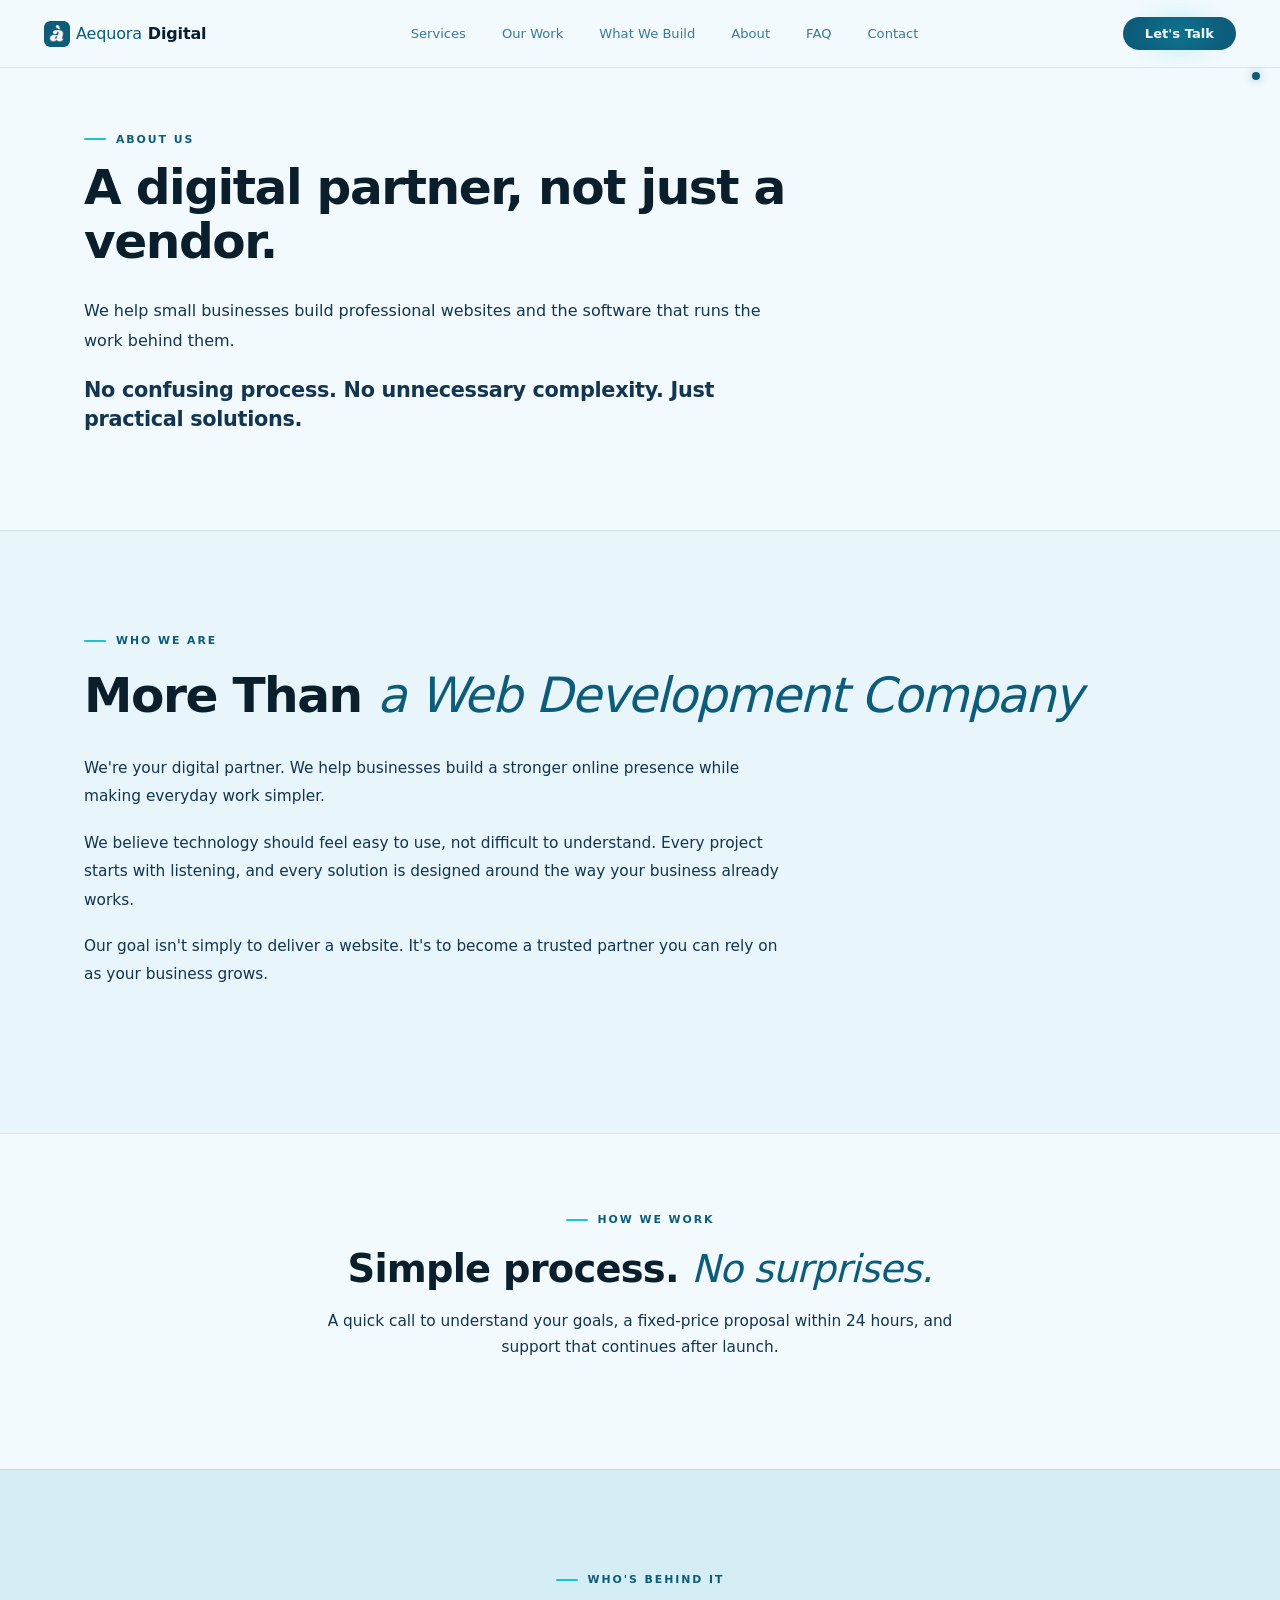
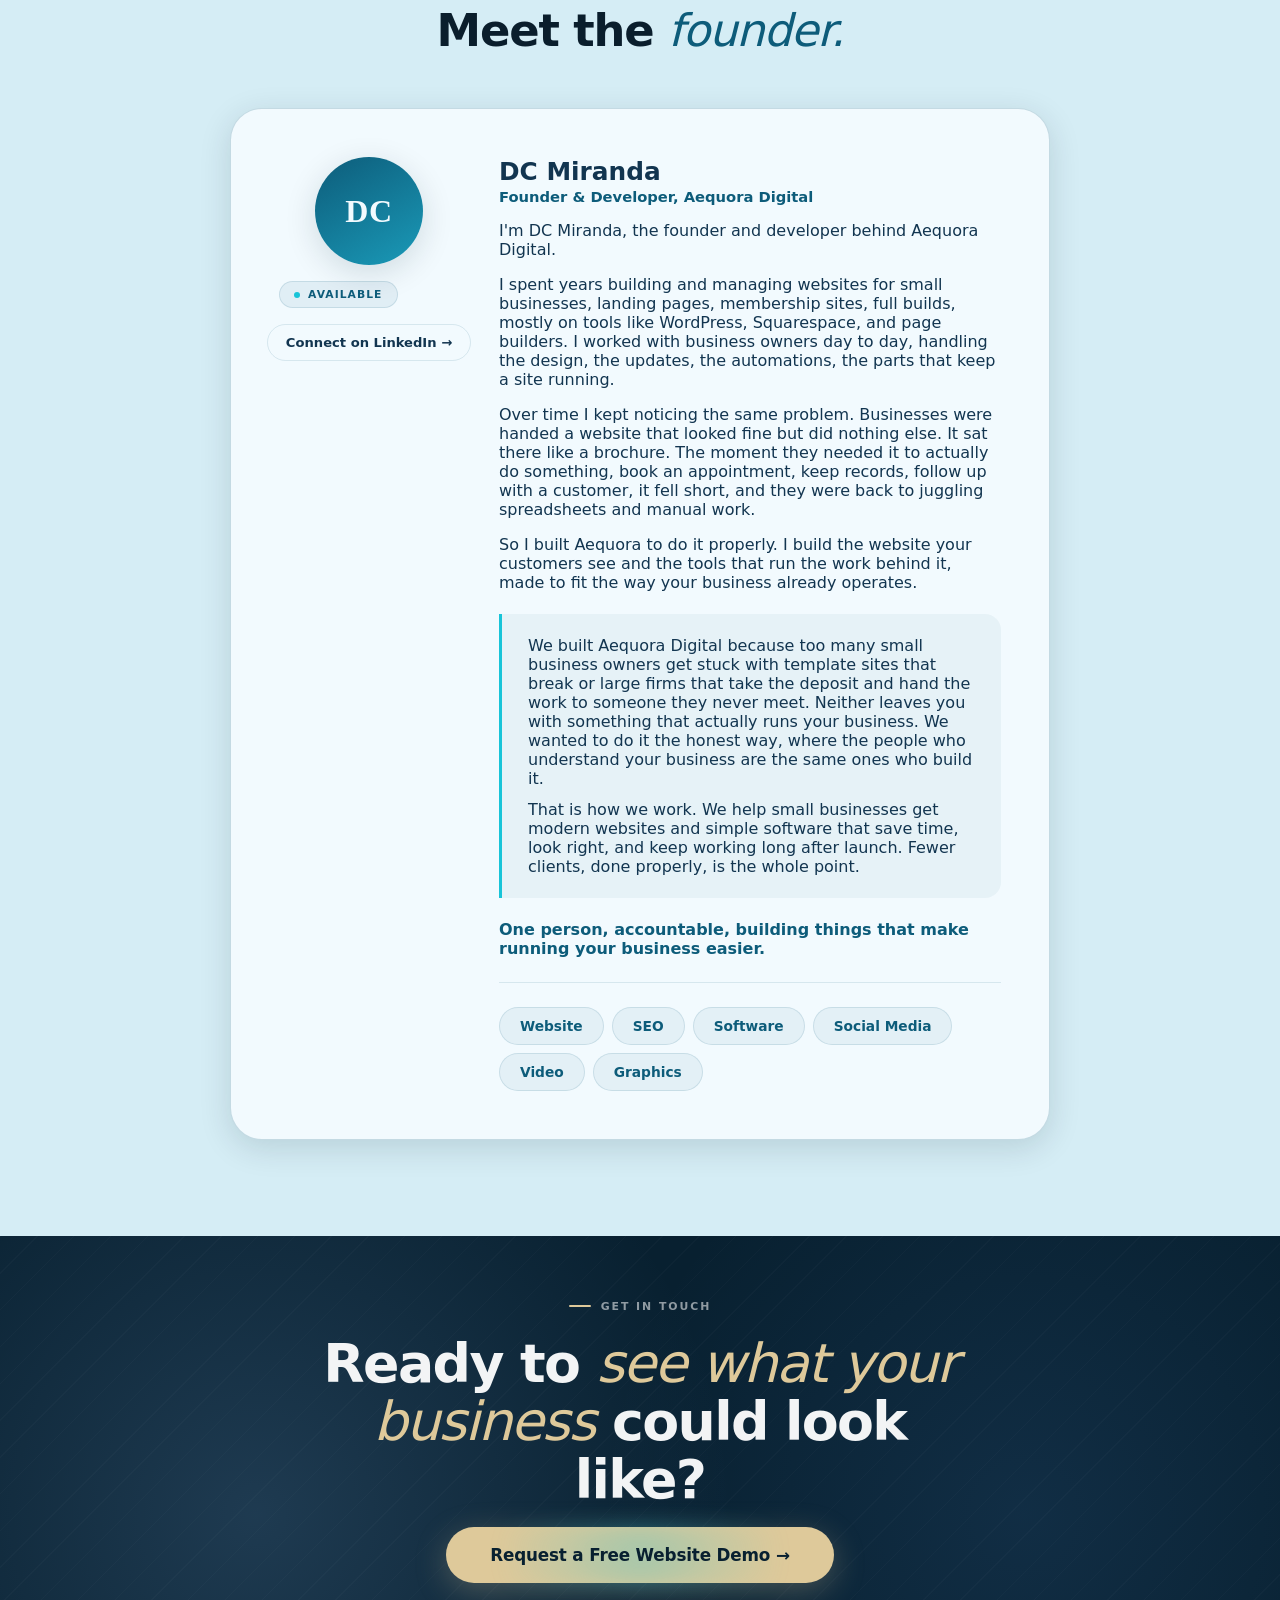
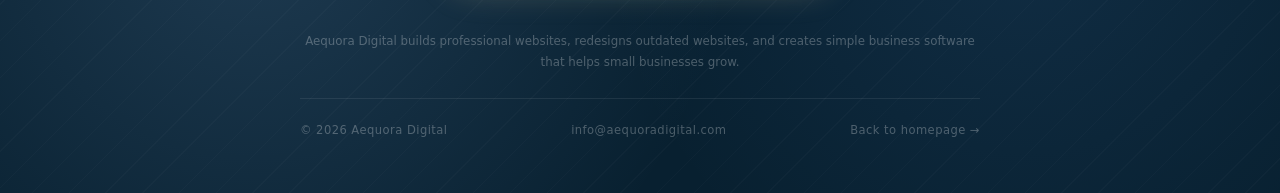
==== commit 9f165dc4: "Rewrite site copy, add pricing section, redesign founder bio Applies a full copy pass across the hom" ====
--- a/about.html
+++ b/about.html
@@ -2196,6 +2196,88 @@
 
     @media (max-width: 1024px) {
       .services-primary-grid { grid-template-columns: 1fr; }
+    }
+
+    /* ── FOUNDER CARD ── */
+    .founder-card {
+      display: grid;
+      grid-template-columns: 180px 1fr;
+      gap: 40px;
+      align-items: start;
+      text-align: left;
+      padding: 48px;
+      background: var(--white);
+      border: 1.5px solid rgba(13,92,122,0.2);
+      border-radius: var(--radius-lg);
+      box-shadow: var(--shadow-md);
+    }
+    .founder-media {
+      display: flex;
+      flex-direction: column;
+      align-items: center;
+      gap: 16px;
+    }
+    .founder-avatar {
+      width: 108px; height: 108px;
+      border-radius: 50%;
+      background: linear-gradient(150deg, var(--navy) 0%, var(--navy-lt) 100%);
+      color: var(--white);
+      display: flex; align-items: center; justify-content: center;
+      font-family: 'Playfair Display', serif;
+      font-weight: 800;
+      font-size: 2rem;
+      letter-spacing: 0.02em;
+      box-shadow: var(--shadow-md);
+      flex-shrink: 0;
+    }
+    .founder-linkedin {
+      display: inline-flex;
+      align-items: center;
+      gap: 7px;
+      padding: 10px 18px;
+      border-radius: var(--radius-full);
+      border: 1.5px solid var(--border);
+      color: var(--text-b);
+      font-size: 0.82rem;
+      font-weight: 700;
+      white-space: nowrap;
+      transition: border-color 0.2s, color 0.2s, transform 0.2s;
+    }
+    .founder-linkedin:hover { border-color: var(--navy); color: var(--navy); transform: translateY(-1px); }
+    .founder-body h3 { font-size: 1.55rem; margin-bottom: 2px; }
+    .founder-role {
+      font-weight: 700;
+      color: var(--navy);
+      font-size: 0.92rem;
+      margin-bottom: 18px;
+    }
+    .founder-body p { margin-bottom: 16px; }
+    .founder-body p:last-of-type { margin-bottom: 0; }
+    .founder-highlight {
+      margin: 22px 0;
+      padding: 22px 26px;
+      background: rgba(13,92,122,0.05);
+      border-left: 3px solid var(--terra);
+      border-radius: 0 var(--radius-md) var(--radius-md) 0;
+    }
+    .founder-highlight p { margin-bottom: 12px; }
+    .founder-highlight p:last-child { margin-bottom: 0; }
+    .founder-closing {
+      font-weight: 700;
+      color: var(--navy);
+    }
+    .founder-tags {
+      display: flex;
+      flex-wrap: wrap;
+      gap: 8px;
+      margin-top: 24px;
+      padding-top: 24px;
+      border-top: 1px solid var(--border);
+    }
+    @media (max-width: 720px) {
+      .founder-card { grid-template-columns: 1fr; padding: 32px 24px; gap: 20px; }
+      .founder-media { flex-direction: row; flex-wrap: wrap; justify-content: flex-start; align-items: center; }
+      .founder-avatar { width: 72px; height: 72px; font-size: 1.4rem; }
     }
   </style>
   <script type="application/ld+json">
@@ -2390,20 +2472,34 @@
         <p class="section-label" style="justify-content:center">Who's Behind It</p>
         <h2>Meet the <em>founder.</em></h2>
       </div>
-      <div class="services-primary-grid" style="grid-template-columns: 1fr; max-width: 720px; margin: 0 auto;">
-        <article class="service-card-primary" data-reveal data-delay="1">
+      <article class="founder-card" data-reveal data-delay="1" style="max-width: 820px; margin: 0 auto;">
+        <div class="founder-media">
+          <div class="founder-avatar">DC</div>
           <div class="hero-badge" style="margin-bottom:0;">
             <span class="badge-dot"></span>
-            Available for new projects
+            Available
           </div>
-          <div class="sc-badge">DC</div>
+          <a href="https://linkedin.com/in/dc-miranda" target="_blank" rel="noopener" class="founder-linkedin">
+            Connect on LinkedIn →
+          </a>
+        </div>
+        <div class="founder-body">
           <h3>DC Miranda</h3>
+          <p class="founder-role">Founder &amp; Developer, Aequora Digital</p>
+
           <p>I'm DC Miranda, the founder and developer behind Aequora Digital.</p>
           <p>I spent years building and managing websites for small businesses, landing pages, membership sites, full builds, mostly on tools like WordPress, Squarespace, and page builders. I worked with business owners day to day, handling the design, the updates, the automations, the parts that keep a site running.</p>
           <p>Over time I kept noticing the same problem. Businesses were handed a website that looked fine but did nothing else. It sat there like a brochure. The moment they needed it to actually do something, book an appointment, keep records, follow up with a customer, it fell short, and they were back to juggling spreadsheets and manual work.</p>
           <p>So I built Aequora to do it properly. I build the website your customers see and the tools that run the work behind it, made to fit the way your business already operates.</p>
-          <p style="font-weight:700; color:var(--navy);">One person, accountable, building things that make running your business easier.</p>
-          <div style="display:flex; flex-wrap:wrap; gap:8px; margin-top:4px;">
+
+          <div class="founder-highlight">
+            <p>We built Aequora Digital because too many small business owners get stuck with template sites that break or large firms that take the deposit and hand the work to someone they never meet. Neither leaves you with something that actually runs your business. We wanted to do it the honest way, where the people who understand your business are the same ones who build it.</p>
+            <p>That is how we work. We help small businesses get modern websites and simple software that save time, look right, and keep working long after launch. Fewer clients, done properly, is the whole point.</p>
+          </div>
+
+          <p class="founder-closing">One person, accountable, building things that make running your business easier.</p>
+
+          <div class="founder-tags">
             <span class="who-help-chip">Website</span>
             <span class="who-help-chip">SEO</span>
             <span class="who-help-chip">Software</span>
@@ -2411,8 +2507,8 @@
             <span class="who-help-chip">Video</span>
             <span class="who-help-chip">Graphics</span>
           </div>
-        </article>
-      </div>
+        </div>
+      </article>
     </div>
   </section>
 
@@ -2427,7 +2523,7 @@
         <a href="main.html#contact-form" class="btn-book-primary">Request a Free Website Demo →</a>
       </div>
 
-      <p class="frame-footer-blurb">Aequora Digital is a website design and web development company that helps small businesses build professional websites, redesign outdated websites, and create simple business software that supports long-term growth.</p>
+      <p class="frame-footer-blurb">Aequora Digital builds professional websites, redesigns outdated websites, and creates simple business software that helps small businesses grow.</p>
 
       <div class="frame-footer">
         <span>© 2026 Aequora Digital</span>
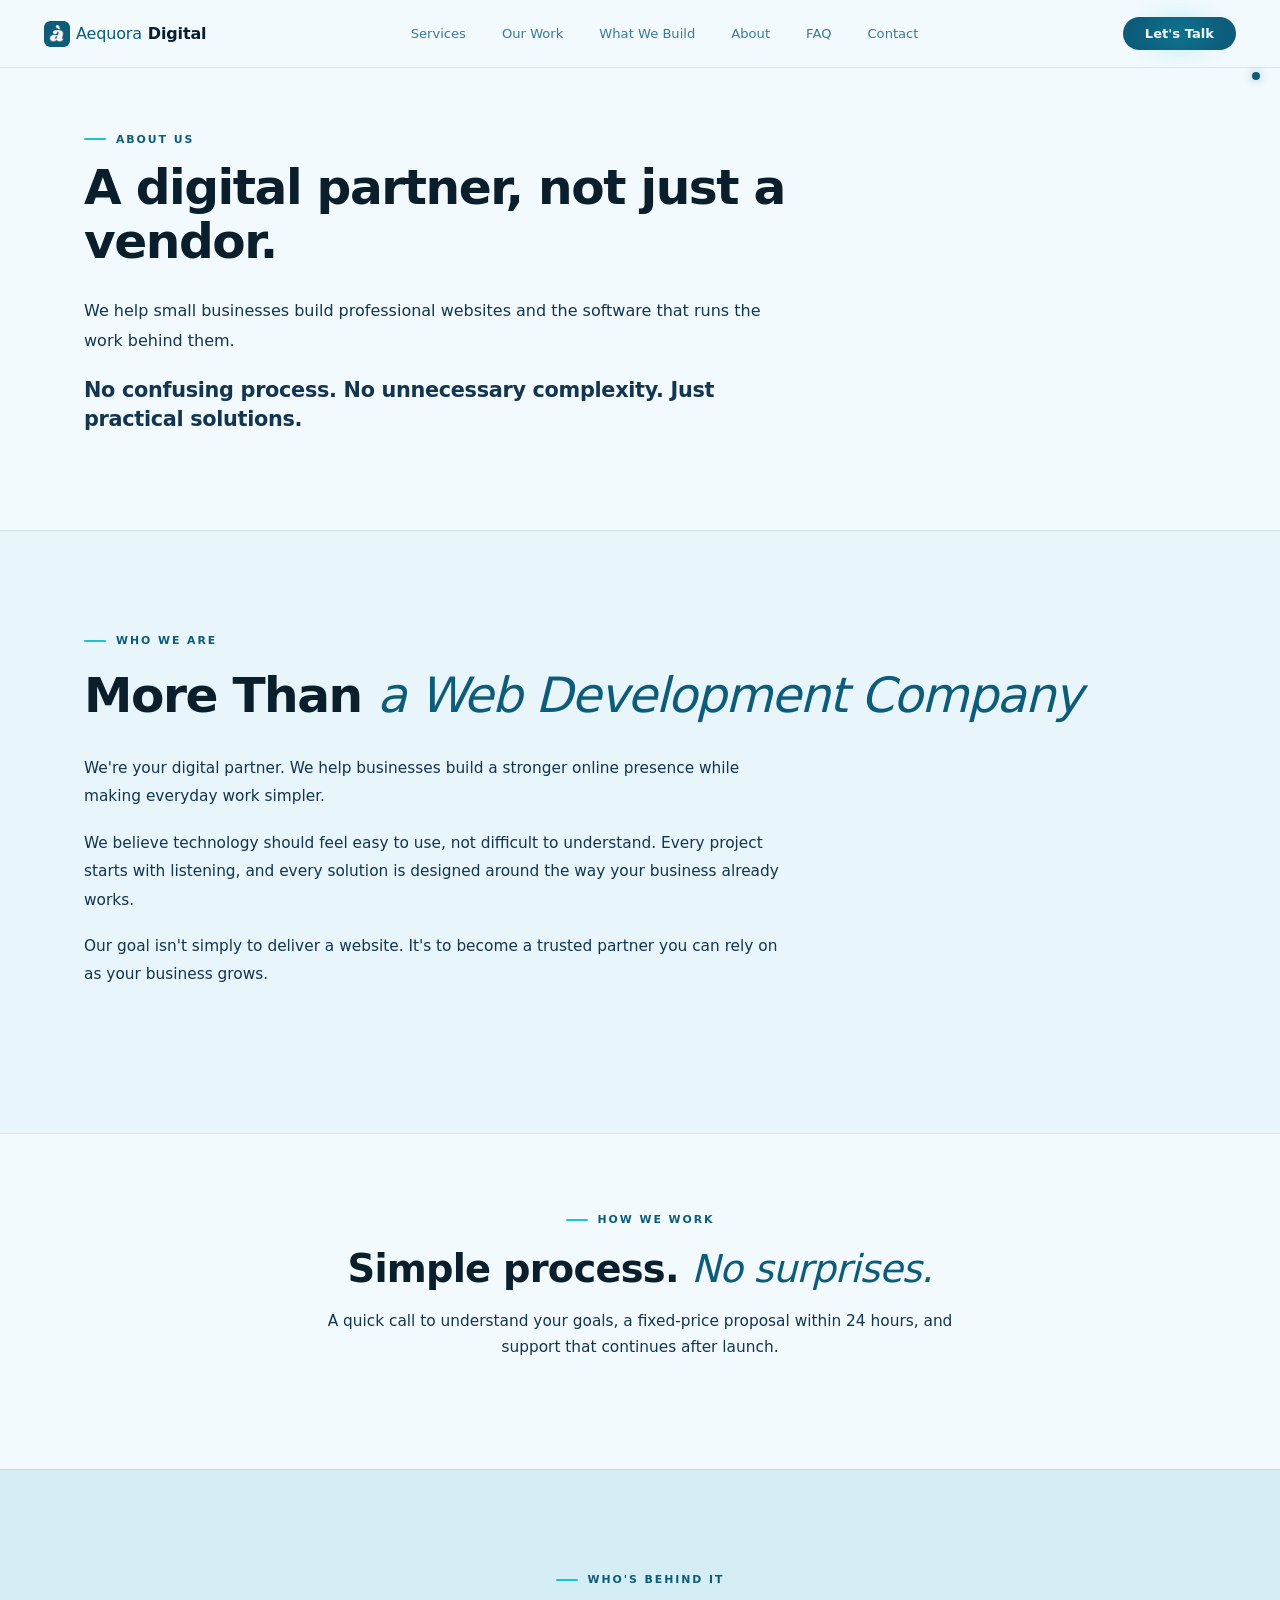
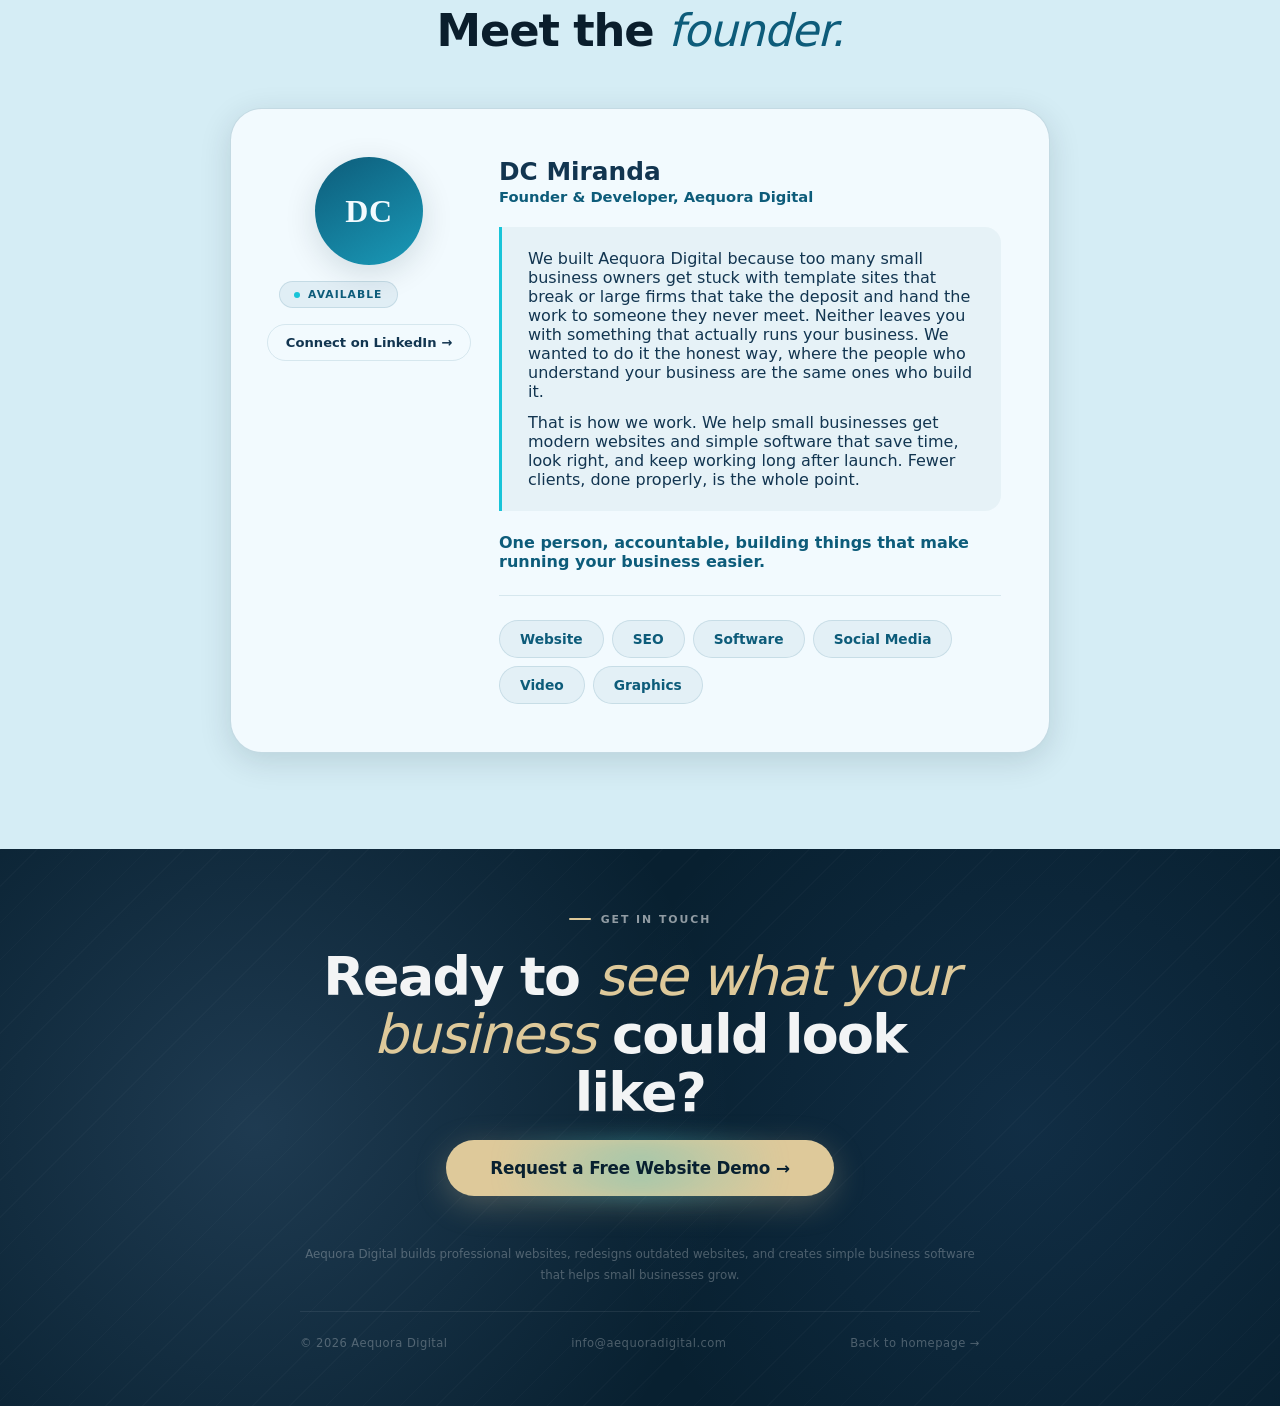
==== commit e4cf2cfa: "Restore Gentle Smiles card with a not-live fallback, trim founder bio Gentle Smiles is back in Our W" ====
--- a/about.html
+++ b/about.html
@@ -2487,11 +2487,6 @@
           <h3>DC Miranda</h3>
           <p class="founder-role">Founder &amp; Developer, Aequora Digital</p>
 
-          <p>I'm DC Miranda, the founder and developer behind Aequora Digital.</p>
-          <p>I spent years building and managing websites for small businesses, landing pages, membership sites, full builds, mostly on tools like WordPress, Squarespace, and page builders. I worked with business owners day to day, handling the design, the updates, the automations, the parts that keep a site running.</p>
-          <p>Over time I kept noticing the same problem. Businesses were handed a website that looked fine but did nothing else. It sat there like a brochure. The moment they needed it to actually do something, book an appointment, keep records, follow up with a customer, it fell short, and they were back to juggling spreadsheets and manual work.</p>
-          <p>So I built Aequora to do it properly. I build the website your customers see and the tools that run the work behind it, made to fit the way your business already operates.</p>
-
           <div class="founder-highlight">
             <p>We built Aequora Digital because too many small business owners get stuck with template sites that break or large firms that take the deposit and hand the work to someone they never meet. Neither leaves you with something that actually runs your business. We wanted to do it the honest way, where the people who understand your business are the same ones who build it.</p>
             <p>That is how we work. We help small businesses get modern websites and simple software that save time, look right, and keep working long after launch. Fewer clients, done properly, is the whole point.</p>
